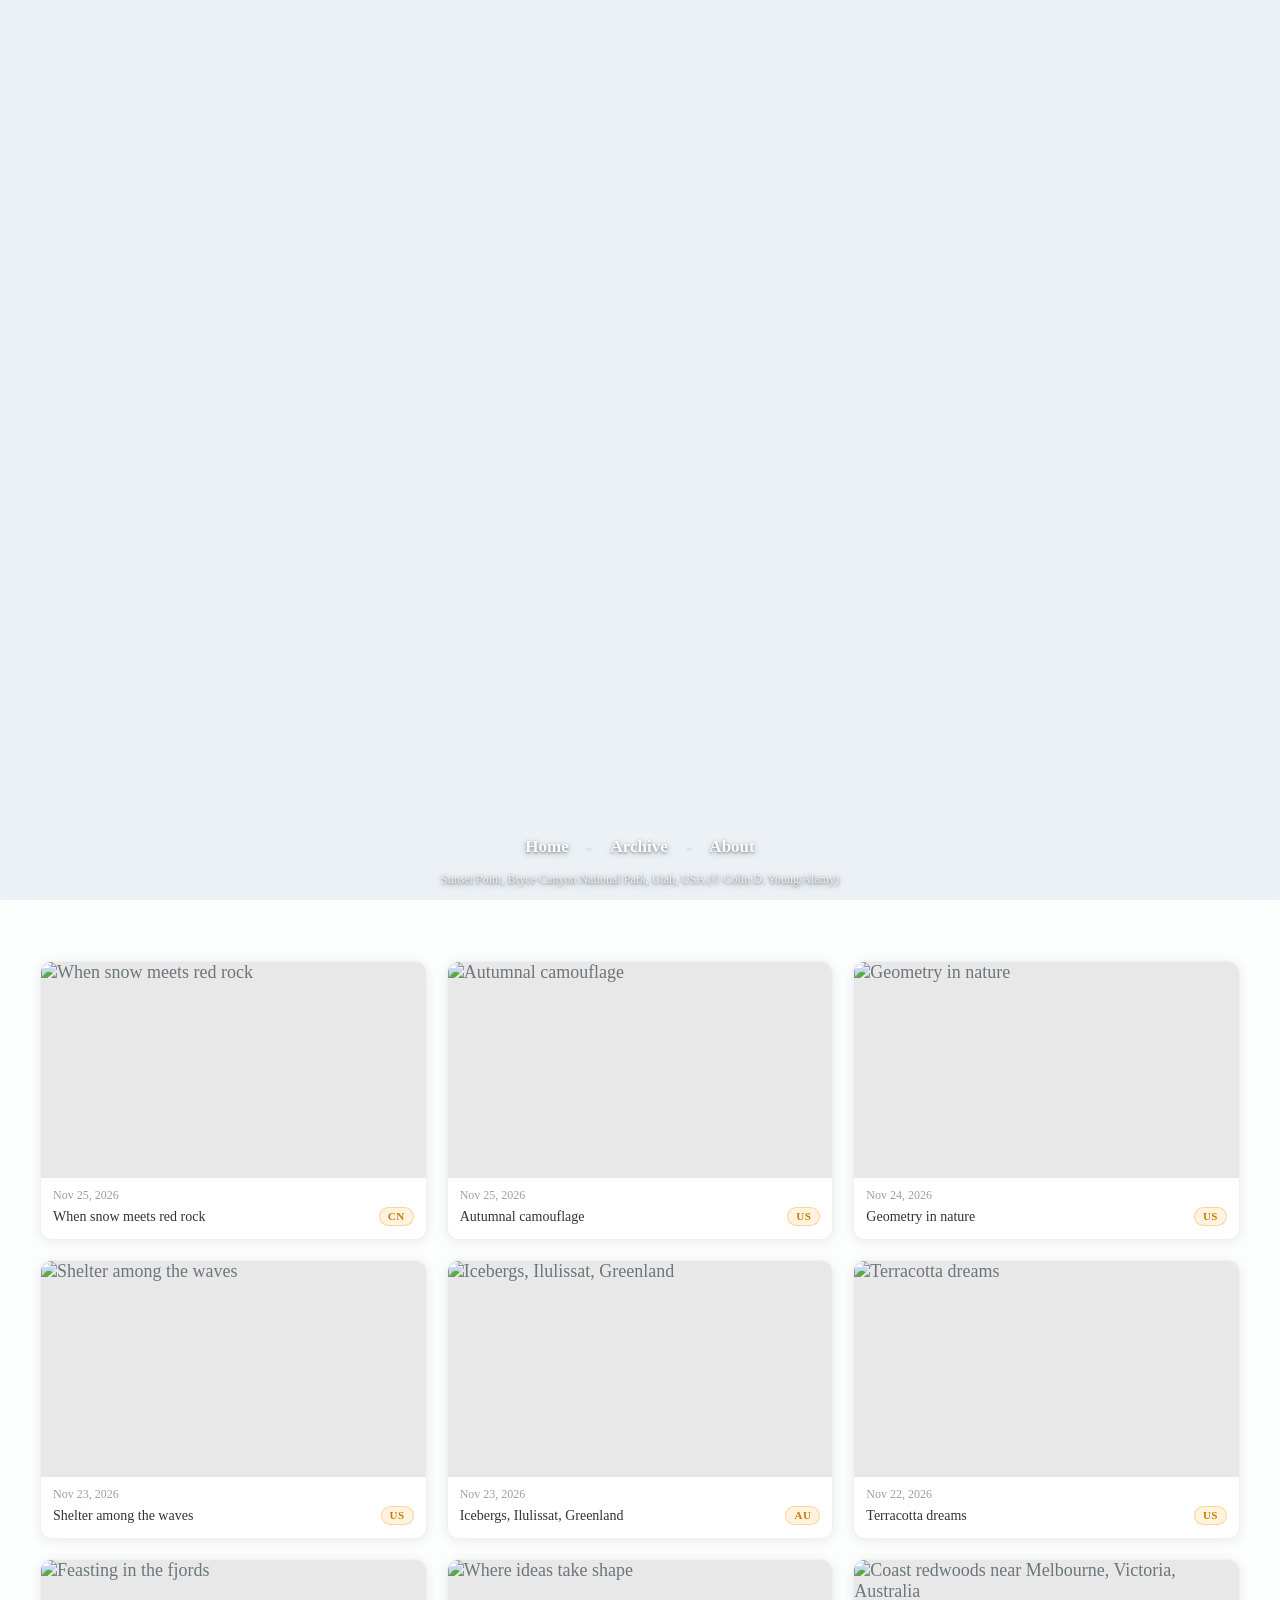
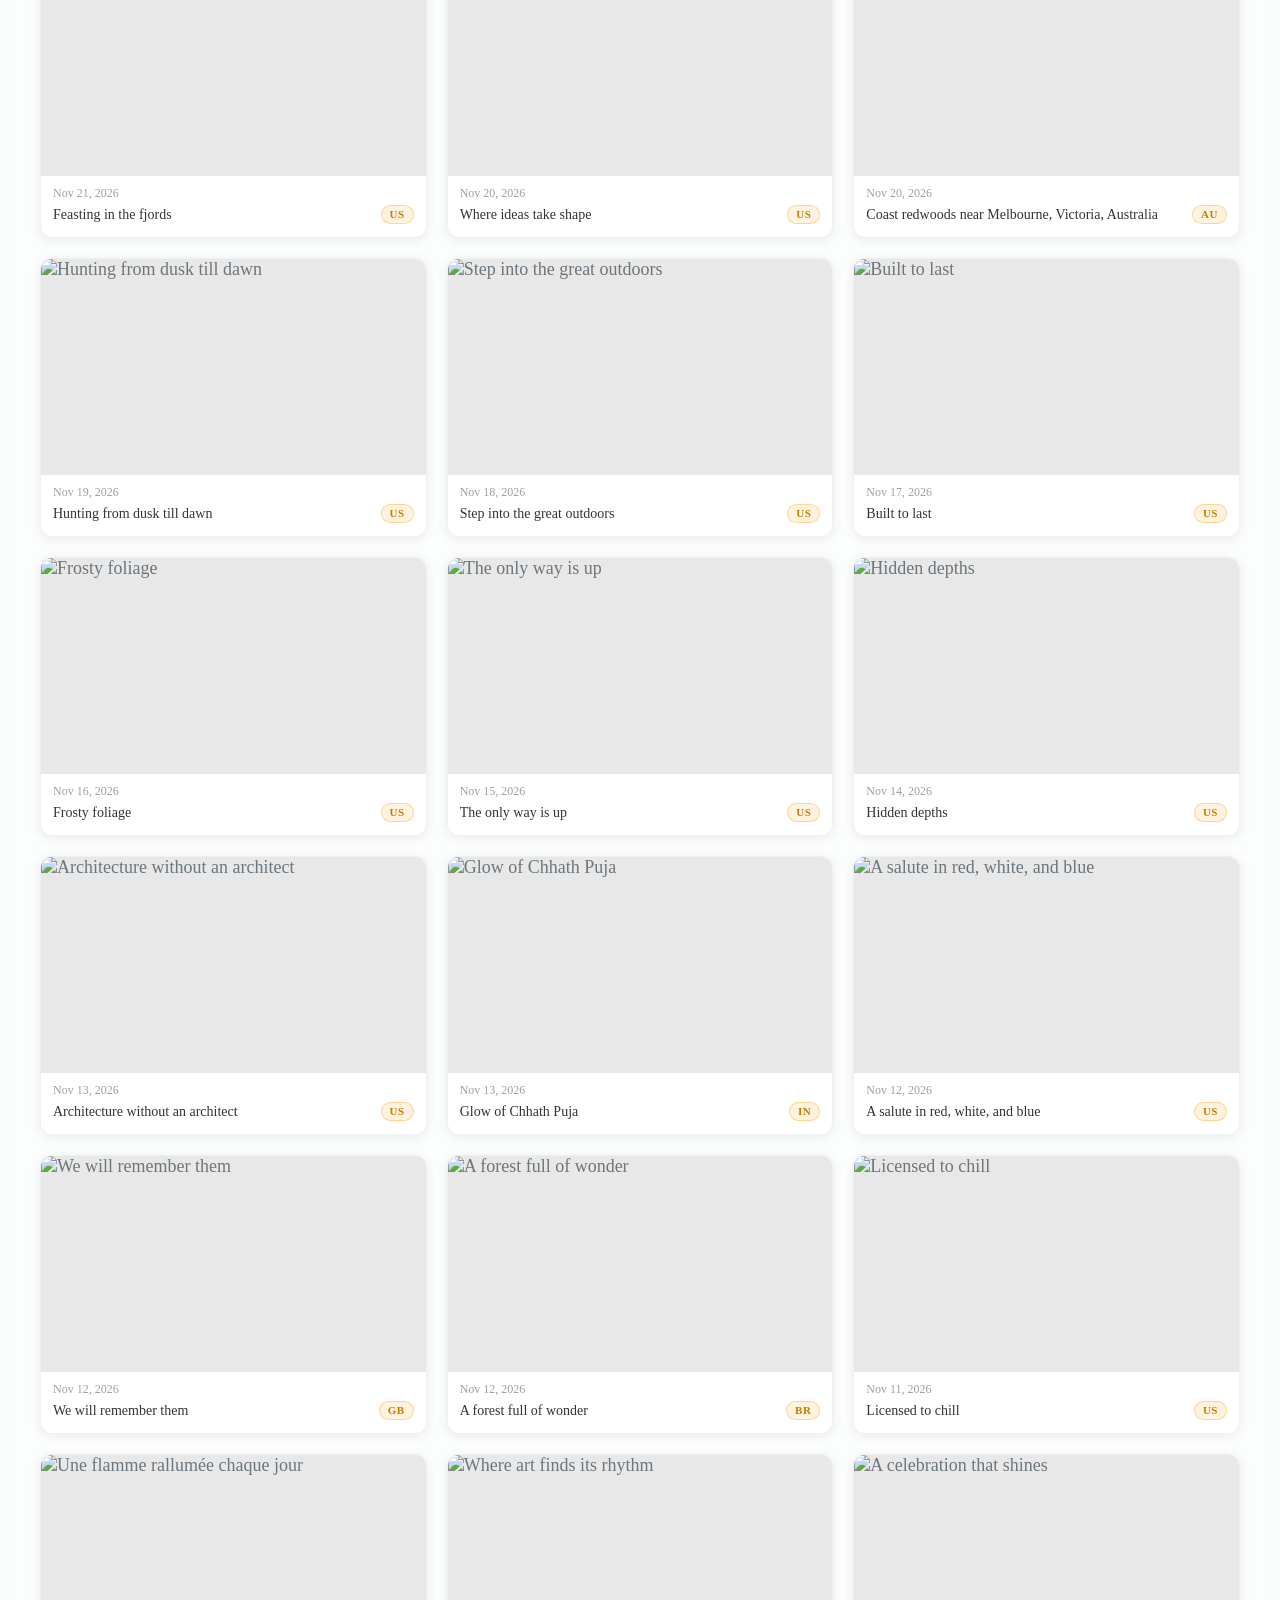
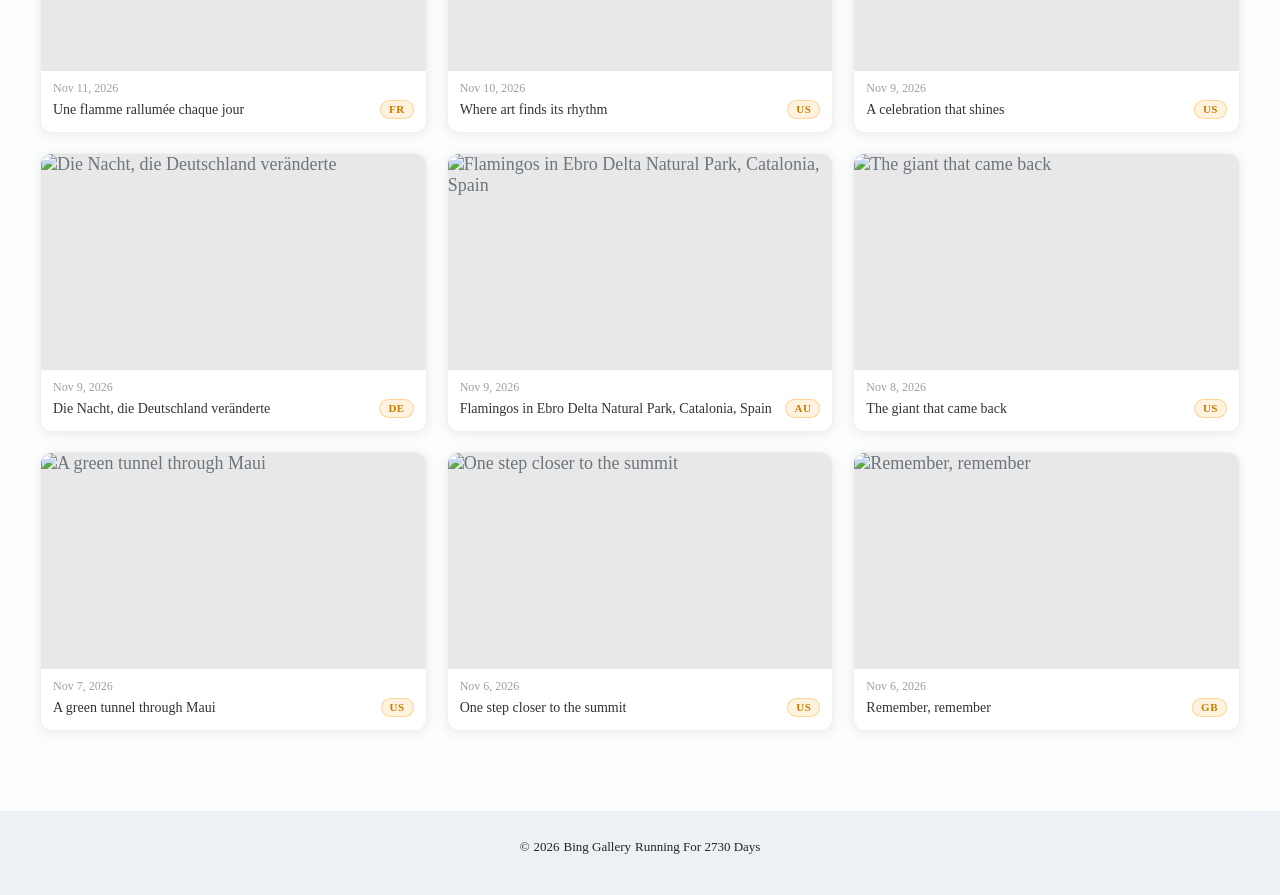
==== index.html @ a7914513 "data: bing wallpaper 2026-11-25 16:45" ====
<!DOCTYPE html>
<html lang="en">
<head>
  <meta charset="UTF-8">
  <meta name="viewport" content="width=device-width, initial-scale=1, shrink-to-fit=no, viewport-fit=cover">
  <title>Bing Gallery - 4K HD Wallpaper Gallery</title>
  <meta name="description" content="Bing Gallery 专注收录必应（Bing）官方每日高清美图，4K 超清无水印免费下载，历史壁纸按月归档，一键回看昨日、今日及过往全部必应美图壁纸画廊。">
  <meta name="keywords" content="Bing Gallery,Bing壁纸,Bing美图,必应壁纸,必应美图,必应每日壁纸,每日壁纸,高清壁纸,4K壁纸,4K高清壁纸,高清美图,壁纸画廊,壁纸下载,美图下载,无水印壁纸,壁纸归档,必应官方壁纸">
  <link rel="canonical" href="https://iguanren.eu.org/" />
  <meta property="og:type" content="website" />
  <meta property="og:site_name" content="Bing Gallery" />
  <meta property="og:title" content="Bing Gallery - 4K 高清美图壁纸画廊" />
  <meta property="og:description" content="Bing Gallery 每日收录必应官方高清美图，4K 超清无水印免费下载，历史壁纸按月归档一键回看。" />
  <meta property="og:url" content="https://iguanren.eu.org/" />
  <meta property="og:locale" content="zh_CN" />
  <meta name="author" content="Bing Gallery" />
  <meta property="og:image" content="https://cn.bing.com/th?id=OHR.SunsetPoint_ZH-CN5737034685_UHD.jpg" />
  <meta name="twitter:card" content="summary_large_image" />
  <meta name="twitter:title" content="Bing Gallery - 4K 高清美图壁纸画廊" />
  <meta name="twitter:description" content="Bing Gallery 每日收录必应官方高清美图，4K 超清无水印免费下载，历史壁纸按月归档一键回看。" />
  <meta name="twitter:image" content="https://cn.bing.com/th?id=OHR.SunsetPoint_ZH-CN5737034685_UHD.jpg" />
  <meta name="robots" content="index, follow" />
  <script type="application/ld+json">
  {
    "@context": "https://schema.org",
    "@type": "WebSite",
    "name": "Bing Gallery",
    "alternateName": "必应美图壁纸画廊",
    "url": "https://iguanren.eu.org/",
    "description": "Bing Gallery 每日收录必应官方高清美图，4K 超清无水印免费下载，支持历史壁纸按月归档浏览。",
    "inLanguage": "zh-CN"
  }
  </script>
  <link rel="shortcut icon" href="/favicon.svg?v=457ccddf2b" />
  <link rel="preconnect" href="https://cn.bing.com" />
  <link rel="dns-prefetch" href="https://cn.bing.com" />
  <link rel="stylesheet" href="style.css?v=457ccddf2b">
  <!-- 首屏大图预载 + 构建元信息：由 scripts/fetch_bing.py 每次抓取后自动注入。
       hero-preload 让首屏背景在 HTML 到达时就开始渲染，不必等 data.json 往返；
       bg-meta 携带当天首屏图元信息与数据内容哈希（同时用作资源版本号与缓存键）。 -->
  <style id="hero-preload">#main{background-image:url("https://cn.bing.com/th?id=OHR.SunsetPoint_ZH-CN5737034685_1920x1080.jpg");background-position:center center;background-size:cover;background-repeat:no-repeat;}</style>
  <script id="bg-meta" type="application/json">{"v":"457ccddf2b","today":"20261125","count":1451,"hero":{"date":"20261125","region":"CN","title":"美国西南部的一场雪","copyright":"日落观景点，布莱斯峡谷国家公园，犹他州 (© Colin D. Young/Alamy)","urlbase":"/th?id=OHR.SunsetPoint_ZH-CN5737034685","hero":"https://cn.bing.com/th?id=OHR.SunsetPoint_ZH-CN5737034685_1920x1080.jpg"}}</script>
  <script>
  /* 尽早应用语言偏好：默认英文，仅当用户选过中文时才切 html[lang]（配合 CSS 的 .i18n-zh/.i18n-en 显隐，零闪烁） */
  (function () {
    try {
      if (localStorage.getItem("iguanren_lang") === "zh") document.documentElement.lang = "zh-CN";
    } catch (e) {}
  })();
  </script>
  <script src="site.js?v=457ccddf2b"></script>
</head>

<body>

  <h1 class="sr-only"><span class="i18n-zh">Bing Gallery - 4K 高清美图壁纸画廊，必应官方每日壁纸免费下载与历史归档</span><span class="i18n-en">Bing Gallery - 4K HD wallpaper gallery, free daily Bing wallpapers with full archive</span></h1>

  <!-- 首屏 Hero：纯背景大图 + 图内底部悬浮信息（仅版权描述，沉浸模式无标题无日期） -->
  <div id="main" class="container">
    <div class="photo-bg-info">
      <nav class="pbi-nav">
        <a href="/" id="pbi-home" class="pbi-nav-link"><span class="i18n-zh">首页</span><span class="i18n-en">Home</span></a>
        <span class="pbi-nav-sep">-</span>
        <a href="#" id="pbi-archive" class="pbi-nav-link"><span class="i18n-zh">归档</span><span class="i18n-en">Archive</span></a>
        <span class="pbi-nav-sep">-</span>
        <a href="/about.html" class="pbi-nav-link"><span class="i18n-zh">关于</span><span class="i18n-en">About</span></a>
      </nav>
      <div class="pbi-copyright"></div>
    </div>
  </div>

  <!-- 卡片流 -->
  <section id="gallery" class="gallery-section">
    <div class="filter-bar" id="filter-bar">
      <span class="filter-text" id="filter-text"></span>
      <button type="button" class="filter-home" id="filter-home"><span class="i18n-zh">回到首页</span><span class="i18n-en">Back to home</span></button>
    </div>
    <div id="gallery-grid" class="gallery-grid"></div>
  </section>

  <!-- 历史壁纸归档弹窗 -->
  <div class="archive-mask" id="archive-mask">
    <div class="archive-box">
      <div class="archive-head">
        <span><span class="i18n-zh">归档</span><span class="i18n-en">Archive</span></span>
        <button type="button" class="modal-close" id="archive-close" data-i18n-aria="close" aria-label="关闭">✕</button>
      </div>
      <div class="archive-body" id="archive-months"></div>
    </div>
  </div>

  <footer class="site-footer">
    <p class="footer-copy">&copy; <span id="year">2026</span> <a href="/" title="回到首页">Bing Gallery</a> <span class="fc-keep" id="uptime"></span></p>
  </footer>

  <!-- 卡片流灯箱 -->
  <div class="lightbox" id="lightbox">
    <div class="lightbox-stage">
      <div class="lightbox-toolbar">
        <button id="lb-download" type="button" data-i18n="download">下载原图</button>
        <button id="lb-close" type="button" data-i18n-aria="close" aria-label="关闭">✕</button>
      </div>
      <div class="lightbox-img-wrap" id="lb-img-wrap">
        <div class="lightbox-loading" id="lb-loading">
          <div class="wp-spin"></div>
          <p><span class="i18n-zh">正在加载 4K 原图...</span><span class="i18n-en">Loading 4K original...</span></p>
        </div>
        <img id="lb-img" alt="Bing wallpaper" data-i18n-alt="fallbackTitle" />
      </div>
      <div class="lightbox-info">
        <p class="lb-line"><span id="lb-date"></span><span class="lb-sep">·</span><span id="lb-title"></span></p>
        <p class="lb-copyright" id="lb-copyright"></p>
      </div>
    </div>
  </div>

  <!-- 悬浮按钮：语言切换 / 夜间模式 / 回到顶部 -->
  <div class="float-actions" id="float-actions">
    <button id="lang-toggle" type="button" class="float-btn lang-toggle" aria-label="语言" title="语言">
      <span class="lang-alt-zh">中</span><span class="lang-alt-en">EN</span>
    </button>
    <button id="night-toggle" type="button" class="float-btn" data-i18n-aria="nightMode" data-i18n-title="nightMode" aria-label="夜间模式" title="夜间模式">
      <svg class="icon-moon" viewBox="0 0 24 24" width="20" height="20" fill="none" stroke="currentColor" stroke-width="2" stroke-linecap="round" stroke-linejoin="round" aria-hidden="true"><path d="M21 12.79A9 9 0 1 1 11.21 3 7 7 0 0 0 21 12.79z"/></svg>
      <svg class="icon-sun" viewBox="0 0 24 24" width="20" height="20" fill="none" stroke="currentColor" stroke-width="2" stroke-linecap="round" style="display:none" aria-hidden="true"><circle cx="12" cy="12" r="5"/><line x1="12" y1="1" x2="12" y2="3"/><line x1="12" y1="21" x2="12" y2="23"/><line x1="4.22" y1="4.22" x2="5.64" y2="5.64"/><line x1="18.36" y1="18.36" x2="19.78" y2="19.78"/><line x1="1" y1="12" x2="3" y2="12"/><line x1="21" y1="12" x2="23" y2="12"/><line x1="4.22" y1="19.78" x2="5.64" y2="18.36"/><line x1="18.36" y1="5.64" x2="19.78" y2="4.22"/></svg>
    </button>
    <button id="back-top" type="button" class="float-btn back-top" data-i18n-aria="backTop" data-i18n-title="backTop" aria-label="回到顶部" title="回到顶部">
      <svg class="progress-ring" width="46" height="46" viewBox="0 0 46 46" aria-hidden="true">
        <circle class="ring-bg" cx="23" cy="23" r="21.5"></circle>
        <circle class="ring-fg" cx="23" cy="23" r="21.5"></circle>
      </svg>
      <svg class="back-top-icon" viewBox="0 0 24 24" width="18" height="18" fill="none" stroke="currentColor" stroke-width="2.5" stroke-linecap="round" stroke-linejoin="round" aria-hidden="true"><polyline points="18 15 12 9 6 15"/></svg>
    </button>
  </div>

<script src="gallery.js?v=457ccddf2b"></script>
</body>
</html>
---- style.css ----
/* ============================================================
   Bing Gallery · iguanren.eu.org
   纯手写样式（已移除 Bootstrap 依赖）
   结构：Hero 第一屏 / 卡片流 / 通用弹窗 / 壁纸弹窗 / 灯箱
   ============================================================ */

* { box-sizing: border-box; margin: 0; padding: 0; }

/* 视觉隐藏但爬虫可读（SEO 用） */
.sr-only {
    position: absolute;
    width: 1px;
    height: 1px;
    padding: 0;
    margin: -1px;
    overflow: hidden;
    clip: rect(0, 0, 0, 0);
    white-space: nowrap;
    border: 0;
}

body {
    font-size: 18px;
    color: #6c767d;
    background-color: #ebf1f5;   /* 兜底背景色 */
    min-height: 100vh;
    transition: background-color 0.3s ease, color 0.3s ease;
}

/* 全站平滑滚动（滚回顶部、锚点切换更顺滑） */
html {
    scroll-behavior: smooth;
}

/* 首屏 Hero：背景图随内容一起滚动（对标 wdbyte，非 fixed 视差） */
#main {
    background-color: #ebf1f5;
    background-position: center;
    background-repeat: no-repeat;
    background-size: cover;
}

/* ---------- 滚动条 ---------- */
::-webkit-scrollbar { width: 5px; background-color: #f5f5f5; }
::-webkit-scrollbar-track {
    box-shadow: inset 0 0 6px rgba(0, 0, 0, 0.3);
    border-radius: 10px;
    background-color: #f5f5f5;
}
::-webkit-scrollbar-thumb {
    border-radius: 10px;
    box-shadow: inset 0 0 6px rgba(0, 0, 0, 0.3);
    background-color: #555;
}

/* ============================================================
   第一屏 Hero（容器垂直居中，背景为今日壁纸）
   ============================================================ */
.container {
    position: relative;
    min-height: 100vh;    /* 兜底：旧浏览器按布局视口高度 */
    min-height: 100svh;   /* 小视口静态高度：滚动全程不随地址栏动态重排，首屏大图零缩放丝滑；地址栏收起后与下方内容区自然衔接 */
    padding: 0;
}

/* 背景大图信息层：底部渐变遮罩 + 标题/版权（不显示日期） */
.photo-bg-info {
    position: absolute;
    left: 0;
    right: 0;
    bottom: 0;
    padding: 30px 18px 12px;
    padding-bottom: calc(12px + env(safe-area-inset-bottom));   /* iPhone 底部横条安全区适配 */
    color: #fff;
    text-align: center;
    pointer-events: none;
    -webkit-user-select: none;
    -moz-user-select: none;
    -ms-user-select: none;
    user-select: none;
}
.pbi-copyright {
    font-size: 12px;
    color: rgba(255, 255, 255, 0.72);
    margin-top: 5px;
    line-height: 1.4;
    text-shadow: 0 1px 3px rgba(0, 0, 0, 0.5), 0 2px 8px rgba(0, 0, 0, 0.3);
}
/* 首屏导航行：Home - Archive - About（字号略大于卡片标题，压在整屏大图上要够醒目）
   链接带 padding 撑大点击热区，手机上更好点 */
.pbi-nav {
    display: flex;
    justify-content: center;
    align-items: center;
    gap: 0;
    font-size: 17px;
    margin-bottom: 0;
}
.pbi-nav-link {
    display: inline-block;
    padding: 9px 18px;
    color: inherit;
    text-decoration: none;
    font-weight: 600;
    opacity: 0.85;
    pointer-events: auto;   /* 父层 .photo-bg-info 是 none，链接需单独放开 */
    text-shadow: 0 1px 3px rgba(0, 0, 0, 0.5), 0 2px 8px rgba(0, 0, 0, 0.3);
    transition: opacity 0.2s ease;
}
.pbi-nav-link:hover { opacity: 1; }
.pbi-nav-sep { opacity: 0.5; text-shadow: 0 1px 3px rgba(0, 0, 0, 0.5); }

/* 中文标签笔画密、字形方正，同字号下比英文读起来挤，单独放开一点字距 */
html[lang^="zh"] .pbi-nav { letter-spacing: 0.09em; }

footer p {
    font-size: 12px;
    display: flex;
    align-items: center;
    justify-content: center;
    gap: 4px;   /* 天数数字前后留出一个空格的间距 */
    color: rgba(0, 0, 0, 0.85);
    transition: color 0.3s ease;
}

/* 网站底部版权区：版权+运行天数 */
.site-footer {
    padding: 28px 16px 40px;
    text-align: center;
}
.site-footer p {
    padding: 0;
    margin: 0 0 7px;
}
.site-footer .footer-copy {
    font-size: 13px;
}
/* 页脚里的站点名链接：颜色随页脚走，悬停轻提示 */
.site-footer .footer-copy a {
    color: inherit;
    text-decoration: none;
}
.site-footer .footer-copy a:hover { text-decoration: underline; opacity: 0.75; }
.site-footer p:last-child {
    margin-bottom: 0;
}
/* 小屏防丑断行：运行天数短语整体换行，绝不在单词/数字中间拆断 */
.site-footer .fc-keep {
    white-space: nowrap;
}
@media (max-width: 480px) {
    .site-footer .footer-copy { font-size: 12px; }
}


/* ============================================================
   卡片流（近 30 天壁纸，参照 wdbyte 风格）
   ============================================================ */
.gallery-section {
    padding: 60px 24px 80px;
    background: rgba(255, 255, 255, 0.82);
    backdrop-filter: blur(10px);
    -webkit-backdrop-filter: blur(10px);
    border-top: 1px solid rgba(255, 255, 255, 0.5);
    transition: background-color 0.3s ease, border-color 0.3s ease;
}

.gallery-grid {
    display: grid;
    grid-template-columns: repeat(3, 1fr);   /* 大屏 3 列，单卡更大 */
    gap: 20px;
    max-width: 1200px;
    margin: 0 auto;
}

.wp-card {
    display: block;
    cursor: pointer;   /* div 化后无 a 默认手型，补回 */
    border-radius: 12px;
    overflow: hidden;
    background: #fff;
    border: 1px solid rgba(0, 0, 0, 0.06);
    box-shadow: 0 2px 12px rgba(0, 0, 0, 0.08);
    text-decoration: none;
    transition: transform 0.3s cubic-bezier(0.22, 0.8, 0.3, 1), box-shadow 0.3s cubic-bezier(0.22, 0.8, 0.3, 1), background-color 0.3s ease, border-color 0.3s ease;
    animation: card-in 0.55s cubic-bezier(0.22, 0.8, 0.3, 1) backwards;   /* 入场：上浮淡入（播完释放，hover 正常） */
}
/* 前 6 张阶梯延迟，视觉更灵动 */
.wp-card:nth-child(1) { animation-delay: 0.05s; }
.wp-card:nth-child(2) { animation-delay: 0.10s; }
.wp-card:nth-child(3) { animation-delay: 0.15s; }
.wp-card:nth-child(4) { animation-delay: 0.20s; }
.wp-card:nth-child(5) { animation-delay: 0.25s; }
.wp-card:nth-child(6) { animation-delay: 0.30s; }
@keyframes card-in {
    from { opacity: 0; transform: translateY(16px); }
    to   { opacity: 1; transform: translateY(0); }
}
.wp-card:hover {
    transform: translateY(-4px);
    box-shadow: 0 10px 28px rgba(0, 0, 0, 0.16);
}
.wp-card img {
    display: block;
    width: 100%;
    aspect-ratio: 16 / 9;
    object-fit: cover;
    background: #e8e8e8;
    opacity: 0;                                   /* 加载前透明（灰块占位） */
    transition: opacity 0.45s ease, background-color 0.3s ease;
}
.wp-card img.loaded { opacity: 1; }               /* 加载完成淡入 */
.wp-card img[src=""] { opacity: 1; }              /* 兜底：无图不闪 */
.wp-card-meta { padding: 10px 12px 12px; }
.wp-card-date {
    display: block;
    font-size: 12px;
    color: #9aa0a6;
    margin-bottom: 4px;
    transition: color 0.3s ease, background-color 0.3s ease, border-color 0.3s ease;
}
/* 非中区市场标签（US/JP/DE...），挂在日期行右侧的小徽章 */
.wp-card-region {
    float: right;
    font-size: 11px;
    line-height: 1;
    padding: 3px 8px;
    border-radius: 999px;
    background: rgba(255, 153, 0, 0.12);
    color: #c77c00;
    border: 1px solid rgba(255, 153, 0, 0.35);
    font-weight: 600;
    letter-spacing: 0.5px;
    transition: color 0.3s ease, background-color 0.3s ease, border-color 0.3s ease;
}
.wp-card-title {
    display: block;
    font-size: 14px;
    color: #333;
    line-height: 1.4;
    white-space: nowrap;
    overflow: hidden;
    text-overflow: ellipsis;
    transition: color 0.3s ease, background-color 0.3s ease, border-color 0.3s ease;
}
.gallery-empty { text-align: center; color: #999; font-size: 15px; padding: 40px 0;     transition: color 0.3s ease, background-color 0.3s ease, border-color 0.3s ease;
}

/* 筛选状态条（选月份后显示） */
.filter-bar {
    display: none;
    align-items: center;
    justify-content: center;
    gap: 14px;
    max-width: 1200px;
    margin: 0 auto 24px;
    padding: 12px 20px;
    background: rgba(91, 127, 255, 0.1);
    border: 1px solid rgba(91, 127, 255, 0.3);
    border-radius: 12px;
    font-size: 14px;
    color: #2563eb;
}
.filter-bar.show { display: flex; }
.filter-home {
    border: none;
    background: rgba(91, 127, 255, 0.18);
    color: #2563eb;
    font-size: 13px;
    font-weight: 600;
    padding: 6px 16px;
    border-radius: 999px;
    cursor: pointer;
    transition: background 0.2s;
}
.filter-home:hover { background: rgba(91, 127, 255, 0.32); }
:root.night .filter-bar {
    background: rgba(91, 127, 255, 0.14);
    border-color: rgba(91, 127, 255, 0.35);
    color: #8aa8ff;
}
:root.night .filter-home { background: rgba(91, 127, 255, 0.22); color: #8aa8ff; }

/* 归档弹窗（历史壁纸 → 月份选择）：半透明毛玻璃 */
.archive-mask {
    position: fixed;
    inset: 0;
    background: rgba(0, 0, 0, 0.45);
    z-index: 9998;
    display: none;
    align-items: center;
    justify-content: center;
    backdrop-filter: blur(6px);
    -webkit-backdrop-filter: blur(6px);
}
.archive-mask.show { display: flex; }
.archive-mask.show .archive-box {
    animation: pop-in 0.28s cubic-bezier(0.22, 0.8, 0.3, 1) both;
    transition: background-color 0.3s ease;
}
@keyframes pop-in {
    from { opacity: 0; transform: scale(0.94) translateY(8px); }
    to   { opacity: 1; transform: scale(1) translateY(0); }
}

.archive-box {
    width: min(92vw, 560px);
    max-height: 80vh;
    background: rgba(255, 255, 255, 0.5);
    backdrop-filter: blur(22px) saturate(1.8);
    -webkit-backdrop-filter: blur(22px) saturate(1.8);
    border: 1px solid rgba(255, 255, 255, 0.45);
    border-radius: 16px;
    overflow: hidden;
    display: flex;
    flex-direction: column;
    box-shadow: 0 16px 48px rgba(0, 0, 0, 0.3);
}
:root.night .archive-box {
    background: rgba(30, 30, 36, 0.55);
    border-color: rgba(255, 255, 255, 0.1);
}

.archive-head {
    display: flex;
    justify-content: center;   /* 标题居中 */
    align-items: center;
    position: relative;        /* 关闭按钮改绝对定位，不占位 */
    padding: 14px 20px;
    font-size: 16px;
    font-weight: 600;
    color: #333;
    border-bottom: 1px solid rgba(0, 0, 0, 0.08);
}
:root.night .archive-head { color: #eee; border-bottom-color: rgba(255, 255, 255, 0.1); }

/* 归档弹窗关闭按钮 */
.archive-head .modal-close {
    position: absolute;
    right: 12px;
    top: 50%;
    transform: translateY(-50%);
    border: none;
    background: none;
    font-size: 22px;
    line-height: 1;
    cursor: pointer;
    color: #666;
    padding: 0 8px;
    opacity: 0.7;
    transition: opacity 0.2s, color 0.2s;
}
.archive-head .modal-close:hover { opacity: 1; color: #000; }
:root.night .archive-head .modal-close { color: #aaa; }
:root.night .archive-head .modal-close:hover { color: #fff; }

.archive-body {
    padding: 16px;
    display: flex;
    flex-wrap: wrap;
    gap: 10px;
    overflow-y: auto;
}
.archive-month {
    border: 1px solid rgba(91, 127, 255, 0.35);
    background: rgba(91, 127, 255, 0.08);
    color: #2563eb;
    font-size: 14px;
    font-weight: 600;
    padding: 10px 18px;
    border-radius: 10px;
    cursor: pointer;
    transition: background 0.2s, transform 0.2s, color 0.3s ease;
}
.archive-month:hover { background: rgba(91, 127, 255, 0.2); transform: translateY(-1px); }
:root.night .archive-month {
    border-color: rgba(91, 127, 255, 0.4);
    background: rgba(91, 127, 255, 0.14);
    color: #8aa8ff;
}
.archive-empty { width: 100%; text-align: center; color: #999; padding: 24px 0; font-size: 14px; }

/* ============================================================
   右下角悬浮按钮：夜间模式 + 回到顶部（环形进度条）
   ============================================================ */
.float-actions {
    position: fixed;
    right: 20px;
    bottom: 20px;
    z-index: 9990;
    display: flex;
    flex-direction: column;
    gap: 12px;
    align-items: center;
    opacity: 0;
    transform: translateY(10px);
    pointer-events: none;
    transition: opacity 0.3s ease, transform 0.3s ease;
}
.float-actions.show {
    opacity: 1;
    transform: translateY(0);
    pointer-events: auto;
}

.float-btn {
    width: 46px;
    height: 46px;
    border-radius: 50%;
    border: 1px solid rgba(255, 255, 255, 0.35);
    background: rgba(30, 30, 36, 0.55);
    backdrop-filter: blur(10px);
    -webkit-backdrop-filter: blur(10px);
    color: #fff;
    cursor: pointer;
    display: flex;
    align-items: center;
    justify-content: center;
    box-shadow: 0 4px 16px rgba(0, 0, 0, 0.25);
    transition: background 0.2s, transform 0.2s, color 0.3s ease;
    line-height: 1;
    padding: 0;
}
.float-btn:hover {
    background: rgba(60, 60, 70, 0.7);
    transform: translateY(-2px) scale(1.06);
}

/* 回到顶部：环形进度 + 箭头图标 */
.back-top { position: relative; }
.progress-ring {
    position: absolute;
    top: -1px;
    left: -1px;
    width: calc(100% + 2px);   /* 外扩 1px 盖住按钮边框，环外缘=按钮外缘，零缝隙 */
    height: calc(100% + 2px);
    transform: rotate(-90deg);
}
.progress-ring circle { fill: none; stroke-width: 3; }
.ring-bg { stroke: rgba(255, 255, 255, 0.2); }
.ring-fg { stroke: #5b7fff; stroke-linecap: round; transition: stroke 0.3s ease; }
.back-top:hover .ring-fg { stroke: #7c9bff; }
.back-top-icon {
    display: block;
    color: #fff;
    animation: float-up 2s ease-in-out infinite;   /* 箭头常驻上下漂浮 */
}
@keyframes float-up {
    0%, 100% { transform: translateY(0); }
    50% { transform: translateY(-4px); }
}

/* 夜间模式：图标悬停旋转 */
#night-toggle svg {
    transition: transform 0.45s cubic-bezier(0.34, 1.56, 0.64, 1);
}
#night-toggle:hover svg {
    transform: rotate(120deg) scale(1.1);
}

/* 移动端悬浮按钮小一点 */
@media (max-width: 767px) {
    .float-actions { right: 14px; bottom: 14px; gap: 10px; }
    .float-btn { width: 42px; height: 42px; }
}


/* ============================================================
   夜间模式（html.night 覆盖规则）
   ============================================================ */
:root.night body {
    background-color: #141418;
    color: #aeb4bb;
}
:root.night #main { background-color: #141418; }

:root.night footer p { color: rgba(255, 255, 255, 0.6); }
:root.night .gallery-section {
    background: rgba(20, 20, 26, 0.88);
    border-top-color: rgba(255, 255, 255, 0.08);
}
:root.night .wp-card {
    background: #232329;
    border-color: transparent;                    /* 去白色描边，消除夜间白线 */
    box-shadow: 0 2px 12px rgba(0, 0, 0, 0.4);
}
:root.night .wp-card img { background: #2a2a30; }  /* 图片加载前占位改深色，不再显浅灰块 */
:root.night .wp-card-title { color: #ddd; }
:root.night .wp-card-date { color: #888; }
:root.night .wp-card-region { background: rgba(255, 179, 71, 0.12); color: #ffb347; border-color: rgba(255, 179, 71, 0.4); }
:root.night .gallery-empty { color: #777; }

:root.night .float-btn {
    background: rgba(20, 20, 26, 0.7);
    border-color: rgba(255, 255, 255, 0.2);
}

@keyframes rot { to { transform: rotate(360deg); } }

/* ============================================================
   灯箱（卡片点击放大：4K 大图 + 右上下载/关闭 + 图下信息居中）
   ============================================================ */
.lightbox {
    position: fixed;
    inset: 0;
    height: 100vh;    /* 兜底：旧浏览器按布局视口高度 */
    height: 100dvh;   /* iOS 16.4+：动态视口，地址栏收起/展开自动适配，杜绝上下黑边 */
    background: #000;
    z-index: 10002;
    display: none;
}
.lightbox.show {
    display: block;
    animation: lightbox-in 0.25s ease both;
}
@keyframes lightbox-in {
    from { opacity: 0; }
    to   { opacity: 1; }
}
.lightbox.show .lightbox-stage {
    animation: zoom-in 0.3s cubic-bezier(0.22, 0.8, 0.3, 1) both;
}
@keyframes zoom-in {
    from { opacity: 0.4; transform: scale(0.97); }
    to   { opacity: 1; transform: scale(1); }
}

.lightbox-stage {
    position: relative;
    width: 100%;
    height: 100%;
}

.lightbox-toolbar {
    position: fixed;
    top: 16px;
    right: 16px;
    z-index: 10003;
    display: flex;
    gap: 10px;
    align-items: center;
}
.lightbox-toolbar a,
.lightbox-toolbar button {
    padding: 8px 20px;
    background: rgba(255, 255, 255, 0.16);
    backdrop-filter: blur(10px);
    -webkit-backdrop-filter: blur(10px);
    border: 1px solid rgba(255, 255, 255, 0.28);
    color: #fff;
    text-decoration: none;
    border-radius: 999px;
    font-size: 14px;
    font-weight: 600;
    box-shadow: 0 4px 16px rgba(0, 0, 0, 0.4);
    cursor: pointer;
    transition: background 0.2s, transform 0.2s;
    line-height: 1.4;
}
.lightbox-toolbar a:hover,
.lightbox-toolbar button:hover { background: rgba(255, 255, 255, 0.35); transform: translateY(-1px); }
.lightbox-toolbar button { font-size: 16px; padding: 8px 14px; }

.lightbox-img-wrap {
    position: absolute;
    inset: 0;
    overflow: hidden;
}
.lightbox-loading {
    position: absolute;
    inset: 0;
    display: none;
    flex-direction: column;
    align-items: center;
    justify-content: center;
    color: #fff;
    background: rgba(0, 0, 0, 0.35);
    z-index: 2;
}
.lightbox-loading .wp-spin {
    width: 36px;
    height: 36px;
    border: 3px solid rgba(255, 255, 255, 0.25);
    border-top-color: #fff;
    border-radius: 50%;
    animation: rot 0.8s linear infinite;
    margin-bottom: 10px;
}
.lightbox-loading p { font-size: 13px; color: rgba(255, 255, 255, 0.8); }
.lightbox-img-wrap img {
    position: absolute;   /* 钉死四边：与弹窗 img 同策略，绕开 iOS 高度链差异 */
    inset: 0;
    display: block;
    width: 100%;
    height: 100%;
    object-fit: cover;   /* 铺满整个屏幕（对标 wdbyte） */
    cursor: pointer;
    transition: opacity 0.3s ease;
}

/* 图下信息区：固定底部居中，日期·标题同一行 */
.lightbox-info {
    position: fixed;
    bottom: 24px;
    left: 50%;
    transform: translateX(-50%);
    text-align: center;
    color: #fff;
    width: min(92vw, 960px);
    pointer-events: none;   /* 不挡图片点击翻页 */
}
.lb-line {
    display: flex;
    align-items: baseline;
    justify-content: center;
    gap: 8px;
}
/* 选择器用 # ：HTML 里 lb-date/lb-title 是 id（lb-line/lb-sep 才是 class），
   原写 .lb-date 匹配不到任何元素，样式整段失效（长标题会把信息行撑爆） */
#lb-date {
    font-size: 14px;
    color: rgba(255, 255, 255, 0.75);
    white-space: nowrap;
    letter-spacing: 1px;
}
.lb-sep { color: rgba(255, 255, 255, 0.45); }
#lb-title {
    font-size: 14px;
    color: rgba(255, 255, 255, 0.75);
    letter-spacing: 1px;
    white-space: nowrap;
    overflow: hidden;
    text-overflow: ellipsis;
    max-width: 70vw;
}
.lb-copyright {
    font-size: 12px;
    color: rgba(255, 255, 255, 0.5);
    margin-top: 6px;
}

/* ============================================================
   响应式：平板 / 手机
   ============================================================ */
@media (max-width: 1199px) {
    body { min-height: 600px; }
    h1 { font-size: 24px; }
    p { font-size: 14px; }
    .pbi-copyright { font-size: 11px; }
}

@media (max-width: 991px) {
    .gallery-grid { grid-template-columns: repeat(2, 1fr); gap: 14px; }
}

@media (max-width: 767px) {
    .gallery-section { padding: 40px 12px 60px; }
    .gallery-grid { grid-template-columns: repeat(2, 1fr); gap: 10px; }
    .wp-card-title { font-size: 13px; }
    .photo-bg-info { padding: 20px 12px 10px; }
    .pbi-copyright { font-size: 11px; margin-top: 3px; }
    .pbi-nav { font-size: 16px; }
    .pbi-nav-link { padding: 11px 16px; }
    .lightbox-toolbar { top: 12px; right: 12px; gap: 8px; }
    .lightbox-toolbar a { padding: 6px 14px; font-size: 12px; }
    .lightbox-toolbar button { font-size: 14px; padding: 6px 12px; }
    .lightbox-info { bottom: 16px; }
}

/* ============================================================
   站点双语（中 / EN）
   静态文案双份 + 按 html[lang] 显隐，切换零闪烁；
   语言偏好存 localStorage:iguanren_lang，与 About 页互通
   ============================================================ */
html[lang^="zh"] .i18n-en { display: none !important; }
html:not([lang^="zh"]) .i18n-zh { display: none !important; }

/* 语言切换按钮：图标显示"点击后将切换到的语言"（英文态显示「中」，中文态显示「EN」） */
.lang-toggle { font-weight: 600; line-height: 1; }
.lang-toggle .lang-alt-zh { display: inline; font-size: 16px; }
.lang-toggle .lang-alt-en { display: none; font-size: 13.5px; letter-spacing: 0.03em; }
html[lang^="zh"] .lang-toggle .lang-alt-zh { display: none; }
html[lang^="zh"] .lang-toggle .lang-alt-en { display: inline; }

/* ============================================================
   尊重系统"减弱动态效果"设置：动画/过渡几乎立即完成
   ============================================================ */
@media (prefers-reduced-motion: reduce) {
    *, *::before, *::after {
        animation-duration: 0.01ms !important;
        animation-iteration-count: 1 !important;
        transition-duration: 0.01ms !important;
    }
    /* 按钮入场 + hover 全部禁用 */
    .wp-card, .lightbox-stage, .archive-box {
        animation: none !important;
        transition: none !important;
    }
}


/* ============ About 页专属样式（复用主站 style.css 的基础配色与夜间模式） ============ */
/* 全宽白色内容带：与主页卡片流区（.gallery-section）同款，
   让 footer 落在灰色 body 底上，形成「白色内容 + 灰色页脚」的层次区分 */
.about-band {
    background: rgba(255, 255, 255, 0.82);
    backdrop-filter: blur(10px);
    -webkit-backdrop-filter: blur(10px);
    border-top: 1px solid rgba(255, 255, 255, 0.5);
}
.about-wrap {
    max-width: 960px;
    margin: 0 auto;
    padding: 44px 24px 28px;
}

/* —— 标题区（顶部语言切换器已移除，主副标题整体居中） —— */
.about-head {
    margin-bottom: 28px;
    text-align: center;
}
/* —— 返回首页（页面底部文字链接） —— */
.about-back {
    display: inline-block;
    color: rgba(91, 127, 255, 0.9);
    font-size: 14px;
    text-decoration: none;
    transition: opacity 0.2s ease;
}
.about-back:hover { opacity: 0.65; }
:root.night .about-back { color: #8aa8ff; }
.about-head h1 {
    font-size: 34px;
    color: #333;
    margin: 0 0 16px;
    letter-spacing: 0.5px;
    line-height: 1.15;
}
.about-head .about-sub {
    font-size: 15px;
    color: #8a949b;
    margin: 0;
    letter-spacing: 0.3px;
}

/* —— 语言切换已统一到右下角悬浮按钮（与主站一致），此处不再需要胶囊样式 —— */

/* —— 今日壁纸展示：宽度与正文对齐，图上叠图标 + 版权描述 —— */
.about-hero {
    position: relative;
    margin: 0 0 34px;
    border-radius: 16px;
    overflow: hidden;
    aspect-ratio: 16 / 9;
    background: rgba(0, 0, 0, 0.05);   /* 图片加载前占位，避免跳动 */
}
.about-hero img {
    display: block;
    width: 100%;
    height: 100%;
    object-fit: cover;
    opacity: 0;
    transition: opacity 0.5s ease;   /* 加载完成淡入，不突兀弹出 */
}
.about-hero img.is-loaded { opacity: 1; }
.about-hero-cap {
    position: absolute;
    left: 0;
    right: 0;
    bottom: 0;
    padding: 24px 16px 12px;
    display: flex;
    align-items: center;
    justify-content: center;
    color: #fff;
    font-size: 12.5px;
    text-align: center;
    pointer-events: none;
    text-shadow: 0 1px 3px rgba(0, 0, 0, 0.5), 0 2px 8px rgba(0, 0, 0, 0.3);
}

/* —— 内容区块：无卡片、无分隔线，纯留白区隔 —— */
.about-section {
    margin-bottom: 34px;
}
.about-section:last-of-type {
    margin-bottom: 8px;
}
.about-section h2 {
    position: relative;
    font-size: 17px;
    color: #333;
    margin: 0 0 15px;
    font-weight: 600;
    letter-spacing: 0.3px;
    line-height: 1.5;
    padding-left: 13px;
}
.about-section h2::before {
    content: "";
    position: absolute;
    left: 0;
    top: 50%;
    transform: translateY(-50%);
    width: 4px;
    height: 16px;
    border-radius: 2px;
    background: rgba(91, 127, 255, 0.85);
}
.about-section p {
    font-size: 15px;
    line-height: 1.8;
    color: #6c767d;
    margin: 0 0 10px;
}
/* 正文首行缩进两字符（中文排版习惯）；提示行独立成行，不缩进 */
.about-section p:not(.about-note) {
    text-indent: 2em;
}
.about-section p:last-child { margin-bottom: 0; }
/* 提示行：三角形警示图标 + 小字 */
.about-section .about-note {
    display: flex;
    align-items: flex-start;
    gap: 8px;
    font-size: 13.5px;
    color: #949ea5;
    line-height: 1.7;
    margin: 14px 0 0;
}
.about-note svg {
    flex: none;
    width: 15px;
    height: 15px;
    margin-top: 3px;
    color: #dfa14a;   /* 琥珀色：警示语义 */
}
:root.night .about-section .about-note {
    color: #838b92;
}
:root.night .about-note svg { color: #c99a55; }
.about-section ul {
    margin: 0;
    padding: 0;
    list-style: none;
}
.about-section li {
    position: relative;
    font-size: 15px;
    line-height: 1.75;
    color: #6c767d;
    padding-left: 16px;
    margin-bottom: 9px;
}
.about-section li:last-child { margin-bottom: 0; }
.about-section li::before {
    content: "";
    position: absolute;
    left: 2px;
    top: 0.72em;
    width: 5px;
    height: 5px;
    border-radius: 50%;
    background: rgba(91, 127, 255, 0.6);
}
.about-section li strong { color: #4a5459; font-weight: 600; }
.about-section a {
    color: rgba(91, 127, 255, 0.95);
    text-decoration: none;
}
.about-section a:hover { text-decoration: underline; }
.about-foot {
    text-align: center;
    padding: 12px 0 6px;
}

/* —— 夜间模式 —— */
:root.night .about-band {
    background: rgba(20, 20, 26, 0.88);
    border-top-color: rgba(255, 255, 255, 0.08);
}
:root.night .about-head h1 { color: #e8ebee; }
:root.night .about-head .about-sub { color: #7d868d; }
:root.night .about-section h2 { color: #e8ebee; }
:root.night .about-section p,
:root.night .about-section li { color: #aeb4bb; }
:root.night .about-section li strong { color: #d5dade; }

@media (max-width: 900px) {
    .about-section { margin-bottom: 26px; }
}
/* 手机端：标题区已全局居中，此处无需重复设置 */
@media (max-width: 480px) {
    .about-wrap { padding: 30px 14px 20px; }
    .about-head h1 { font-size: 26px; }
    .about-section p, .about-section li { font-size: 14px; }
    .about-hero { border-radius: 12px; margin-bottom: 26px; }
    .about-hero-cap { font-size: 11.5px; padding: 18px 12px 10px; }
}
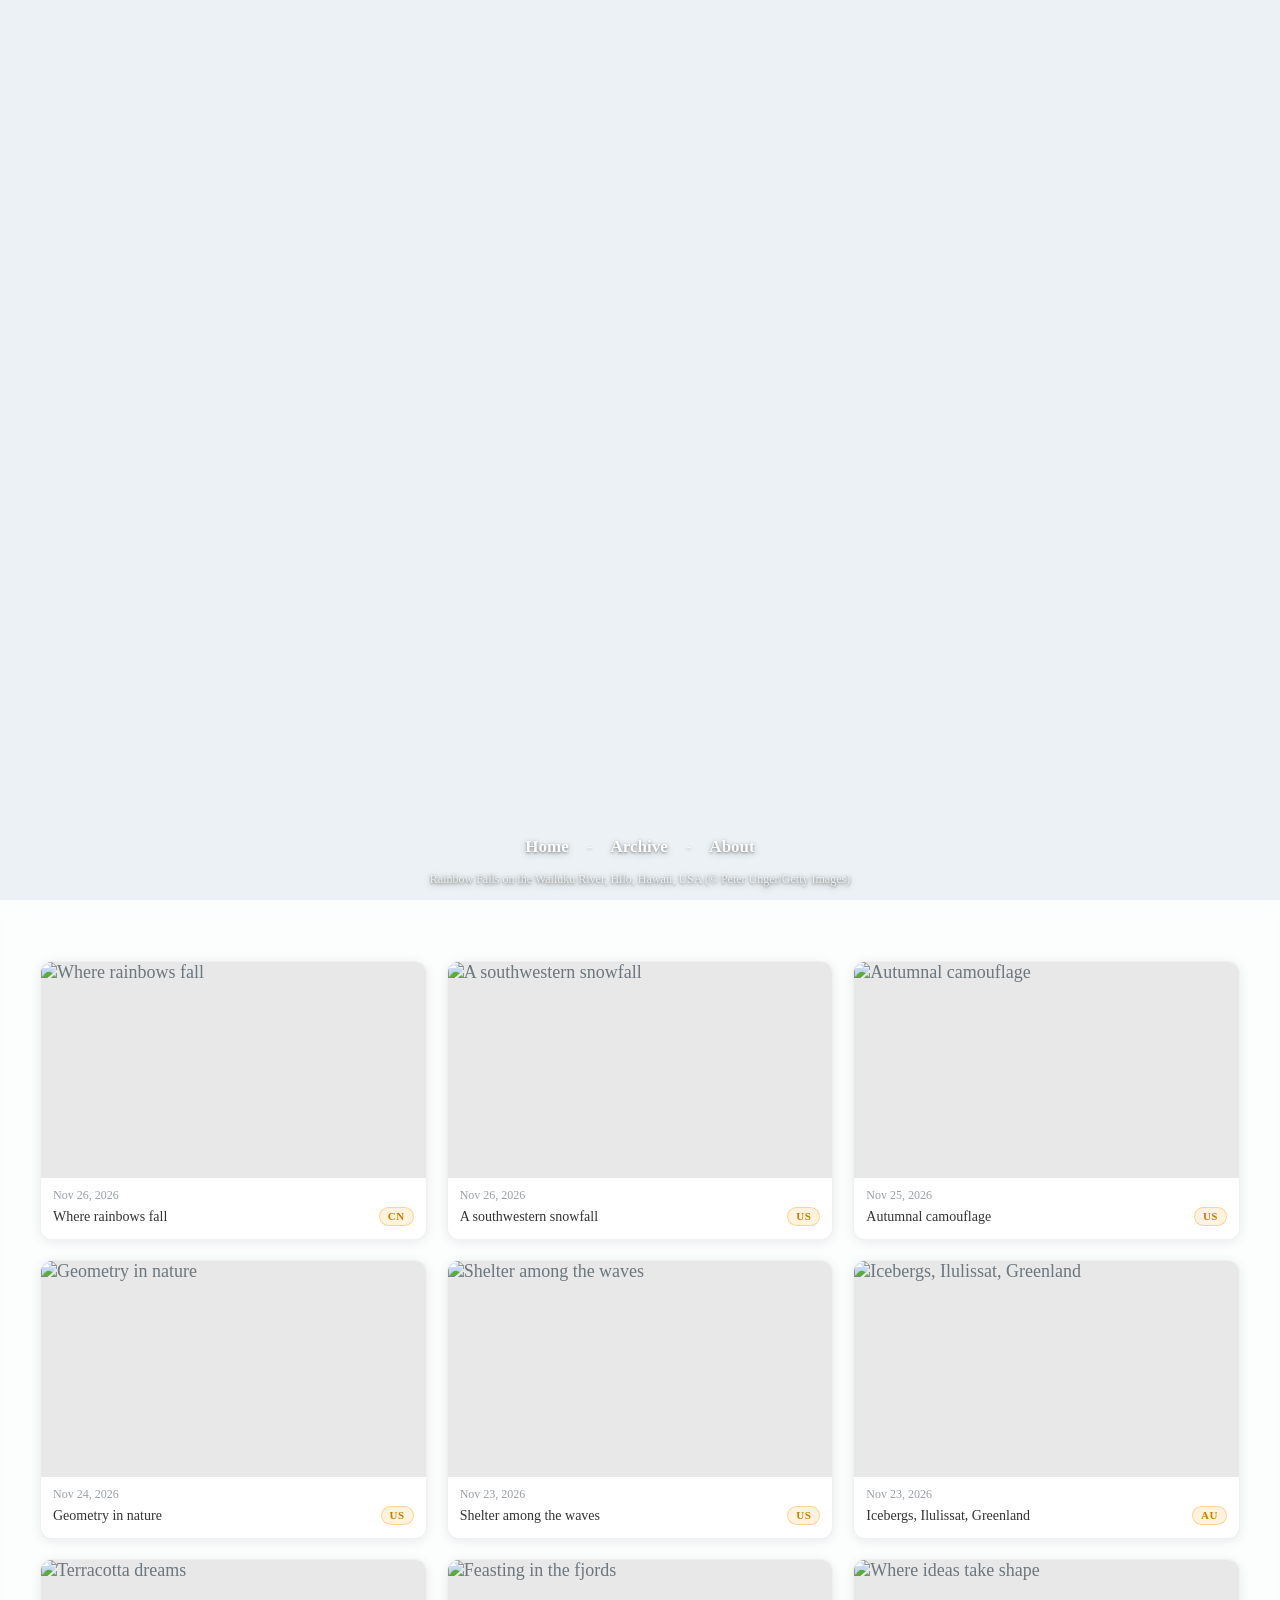
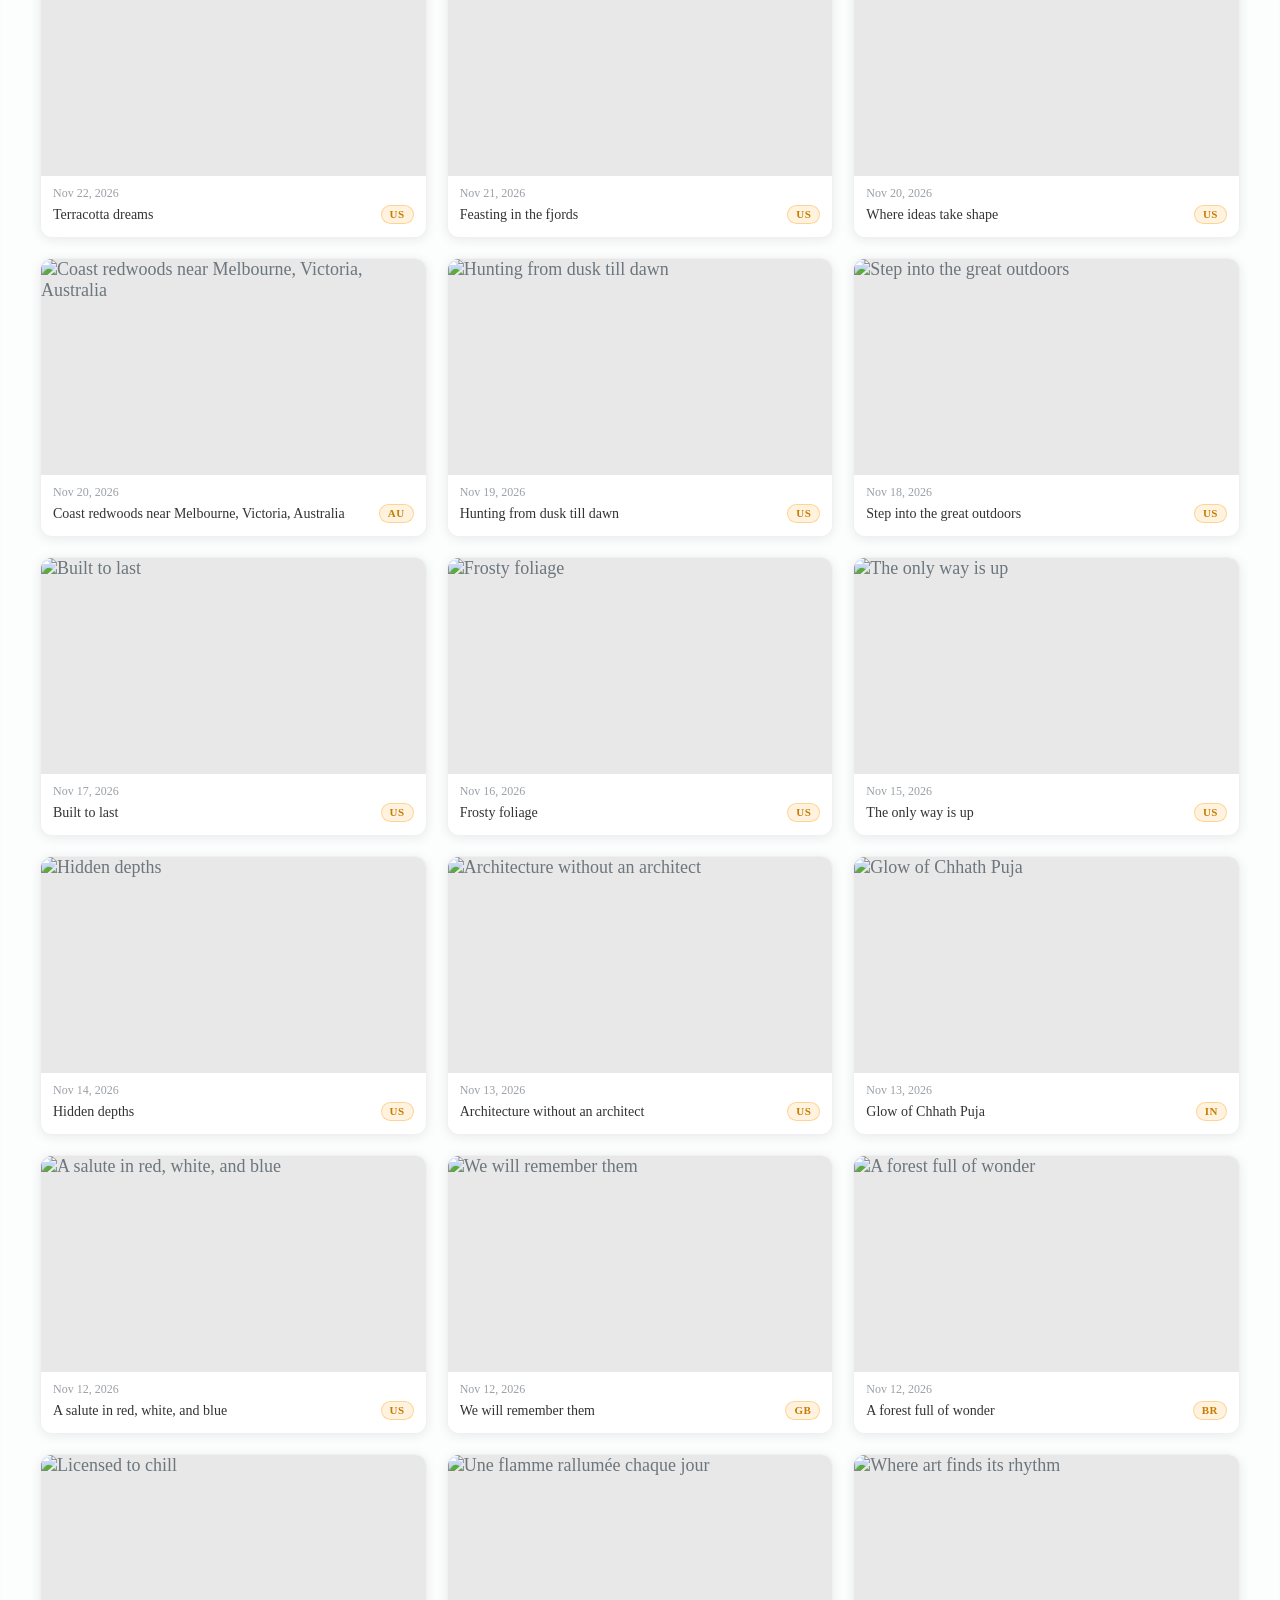
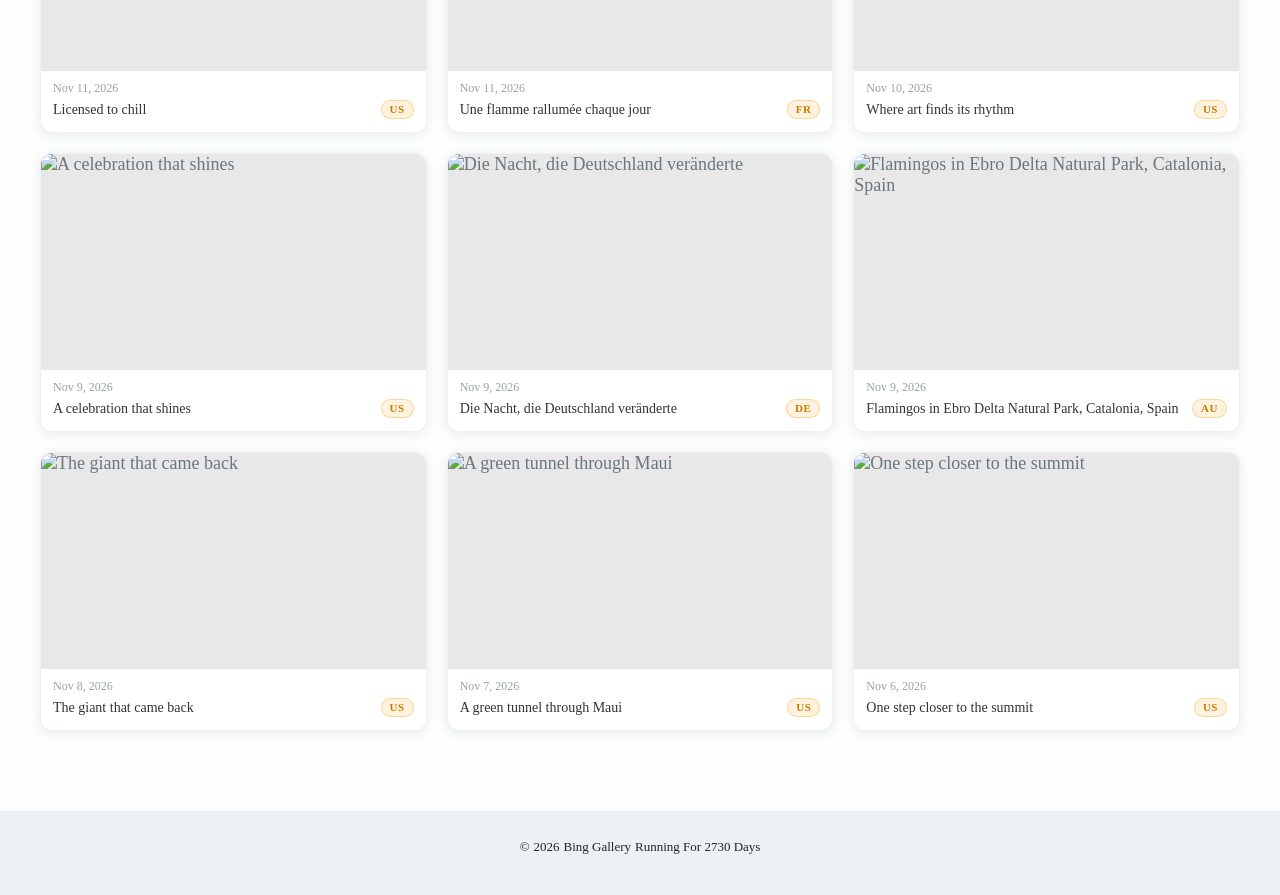
==== commit 562dd4f5: "data: bing wallpaper 2026-11-26 03:24" ====
--- a/index.html
+++ b/index.html
@@ -14,11 +14,11 @@
   <meta property="og:url" content="https://iguanren.eu.org/" />
   <meta property="og:locale" content="zh_CN" />
   <meta name="author" content="Bing Gallery" />
-  <meta property="og:image" content="https://cn.bing.com/th?id=OHR.SunsetPoint_ZH-CN5737034685_UHD.jpg" />
+  <meta property="og:image" content="https://cn.bing.com/th?id=OHR.RFHilo_ZH-CN5962114314_UHD.jpg" />
   <meta name="twitter:card" content="summary_large_image" />
   <meta name="twitter:title" content="Bing Gallery - 4K 高清美图壁纸画廊" />
   <meta name="twitter:description" content="Bing Gallery 每日收录必应官方高清美图，4K 超清无水印免费下载，历史壁纸按月归档一键回看。" />
-  <meta name="twitter:image" content="https://cn.bing.com/th?id=OHR.SunsetPoint_ZH-CN5737034685_UHD.jpg" />
+  <meta name="twitter:image" content="https://cn.bing.com/th?id=OHR.RFHilo_ZH-CN5962114314_UHD.jpg" />
   <meta name="robots" content="index, follow" />
   <script type="application/ld+json">
   {
@@ -31,15 +31,15 @@
     "inLanguage": "zh-CN"
   }
   </script>
-  <link rel="shortcut icon" href="/favicon.svg?v=457ccddf2b" />
+  <link rel="shortcut icon" href="/favicon.svg?v=24a72bd226" />
   <link rel="preconnect" href="https://cn.bing.com" />
   <link rel="dns-prefetch" href="https://cn.bing.com" />
-  <link rel="stylesheet" href="style.css?v=457ccddf2b">
+  <link rel="stylesheet" href="style.css?v=24a72bd226">
   <!-- 首屏大图预载 + 构建元信息：由 scripts/fetch_bing.py 每次抓取后自动注入。
        hero-preload 让首屏背景在 HTML 到达时就开始渲染，不必等 data.json 往返；
        bg-meta 携带当天首屏图元信息与数据内容哈希（同时用作资源版本号与缓存键）。 -->
-  <style id="hero-preload">#main{background-image:url("https://cn.bing.com/th?id=OHR.SunsetPoint_ZH-CN5737034685_1920x1080.jpg");background-position:center center;background-size:cover;background-repeat:no-repeat;}</style>
-  <script id="bg-meta" type="application/json">{"v":"457ccddf2b","today":"20261125","count":1451,"hero":{"date":"20261125","region":"CN","title":"美国西南部的一场雪","copyright":"日落观景点，布莱斯峡谷国家公园，犹他州 (© Colin D. Young/Alamy)","urlbase":"/th?id=OHR.SunsetPoint_ZH-CN5737034685","hero":"https://cn.bing.com/th?id=OHR.SunsetPoint_ZH-CN5737034685_1920x1080.jpg"}}</script>
+  <style id="hero-preload">#main{background-image:url("https://cn.bing.com/th?id=OHR.RFHilo_ZH-CN5962114314_1920x1080.jpg");background-position:center center;background-size:cover;background-repeat:no-repeat;}</style>
+  <script id="bg-meta" type="application/json">{"v":"24a72bd226","today":"20261126","count":1454,"hero":{"date":"20261126","region":"CN","title":"彩虹落下的地方","copyright":"怀卢库河上的彩虹瀑布，希洛市，夏威夷州，美国 (© Peter Unger/Getty Images)","urlbase":"/th?id=OHR.RFHilo_ZH-CN5962114314","hero":"https://cn.bing.com/th?id=OHR.RFHilo_ZH-CN5962114314_1920x1080.jpg"}}</script>
   <script>
   /* 尽早应用语言偏好：默认英文，仅当用户选过中文时才切 html[lang]（配合 CSS 的 .i18n-zh/.i18n-en 显隐，零闪烁） */
   (function () {
@@ -48,7 +48,7 @@
     } catch (e) {}
   })();
   </script>
-  <script src="site.js?v=457ccddf2b"></script>
+  <script src="site.js?v=24a72bd226"></script>
 </head>
 
 <body>
@@ -132,6 +132,6 @@
     </button>
   </div>
 
-<script src="gallery.js?v=457ccddf2b"></script>
+<script src="gallery.js?v=24a72bd226"></script>
 </body>
 </html>
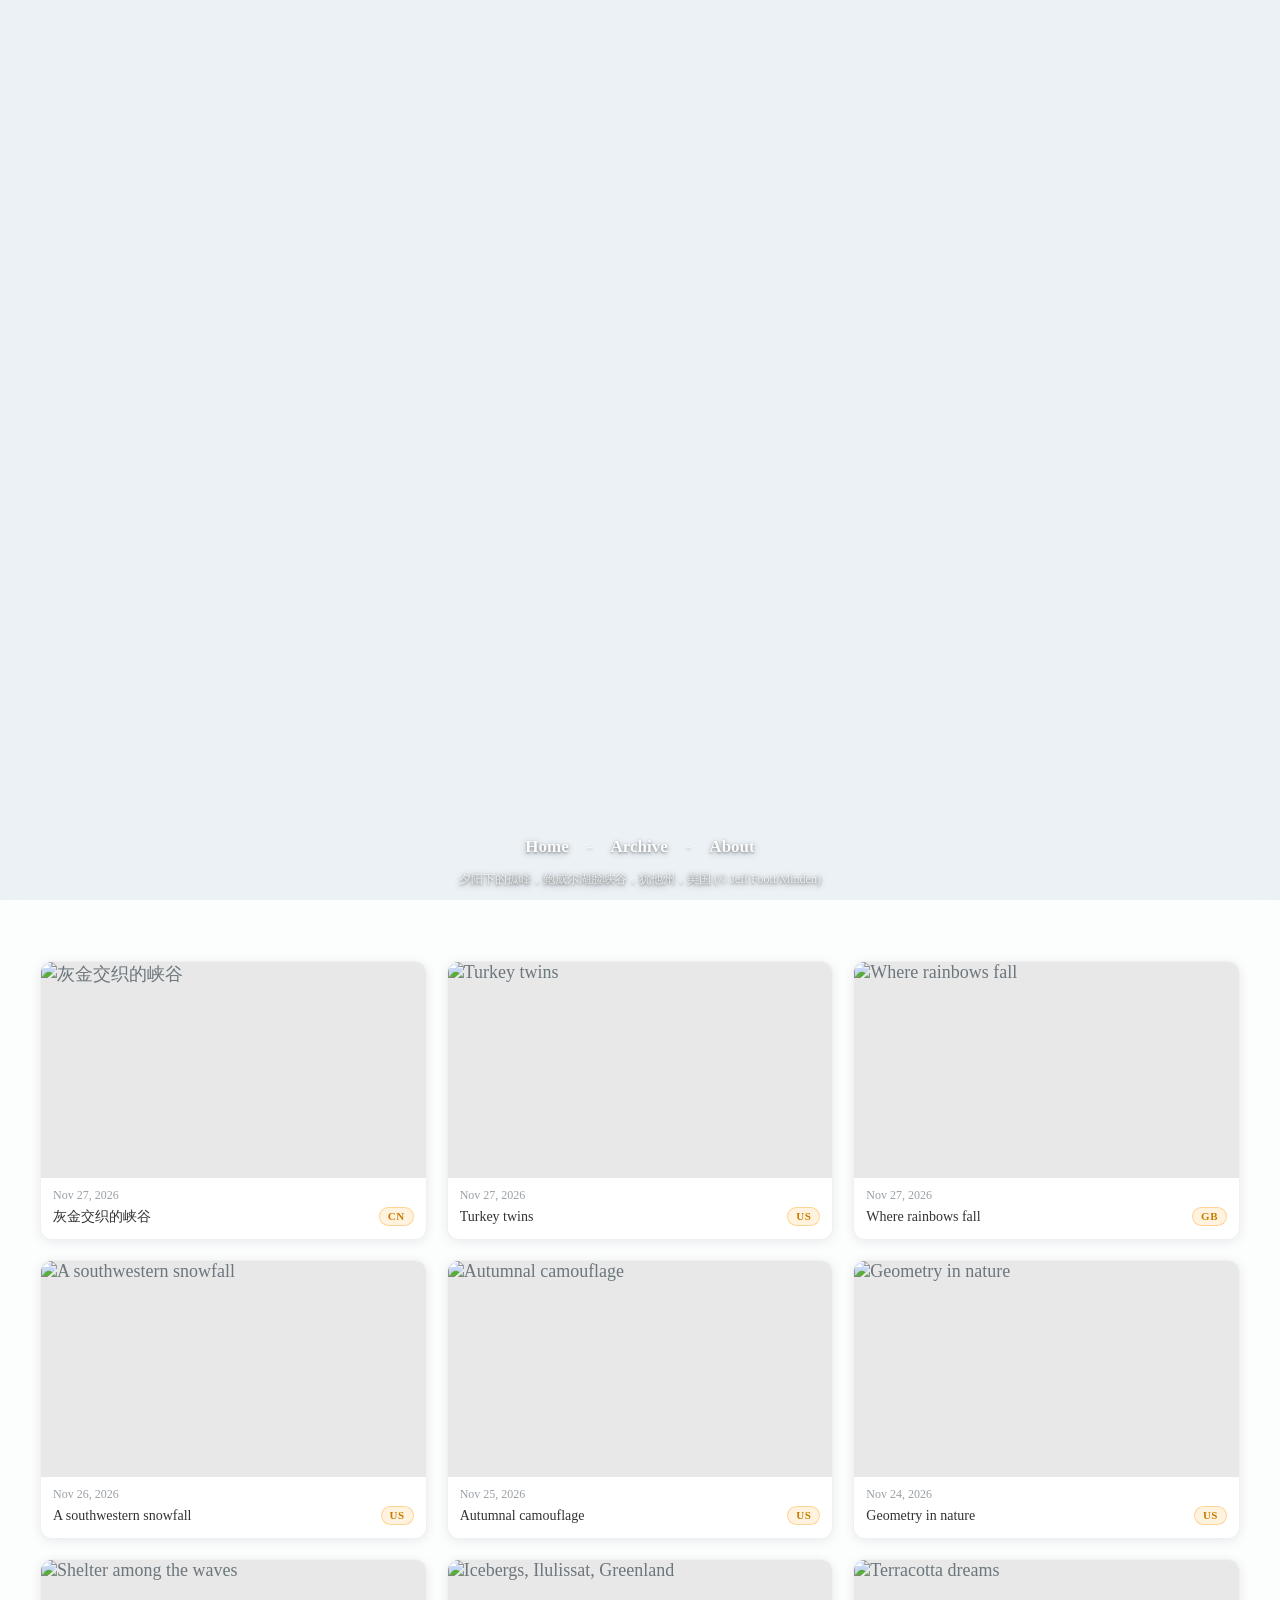
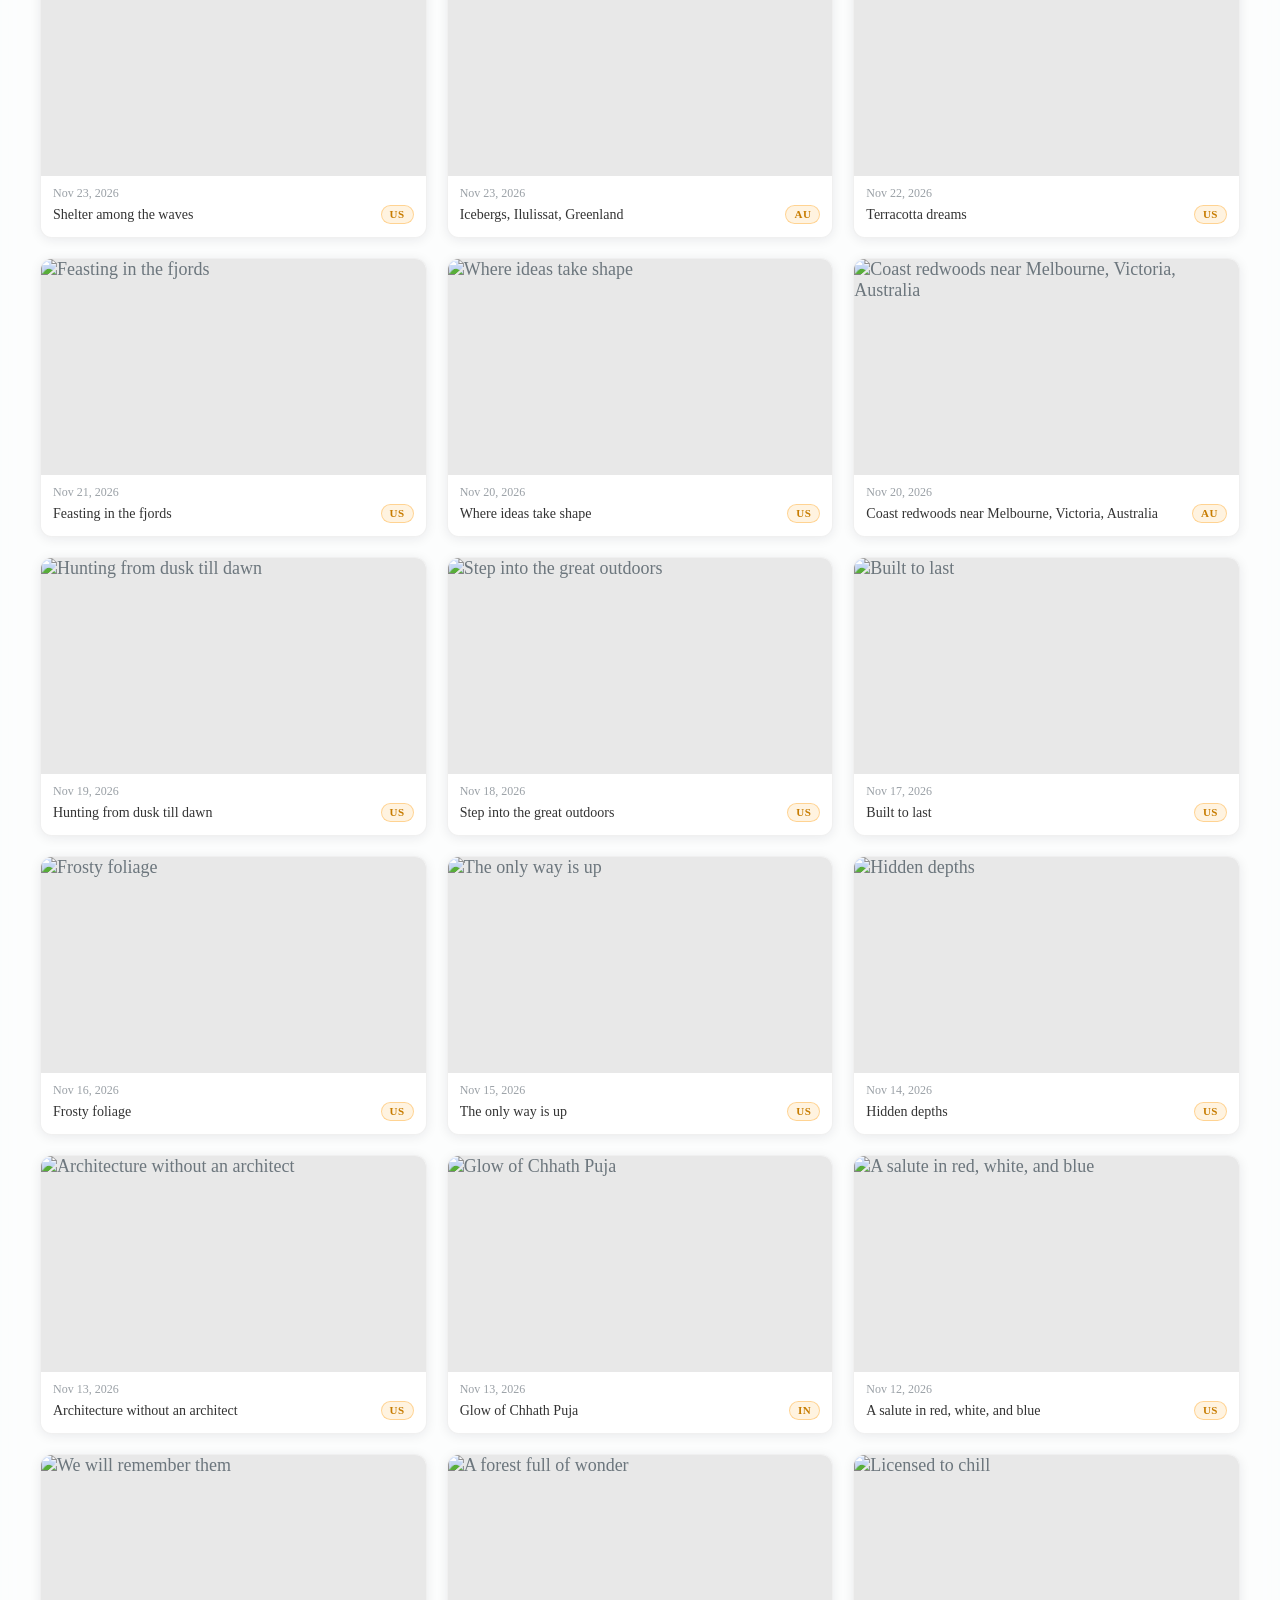
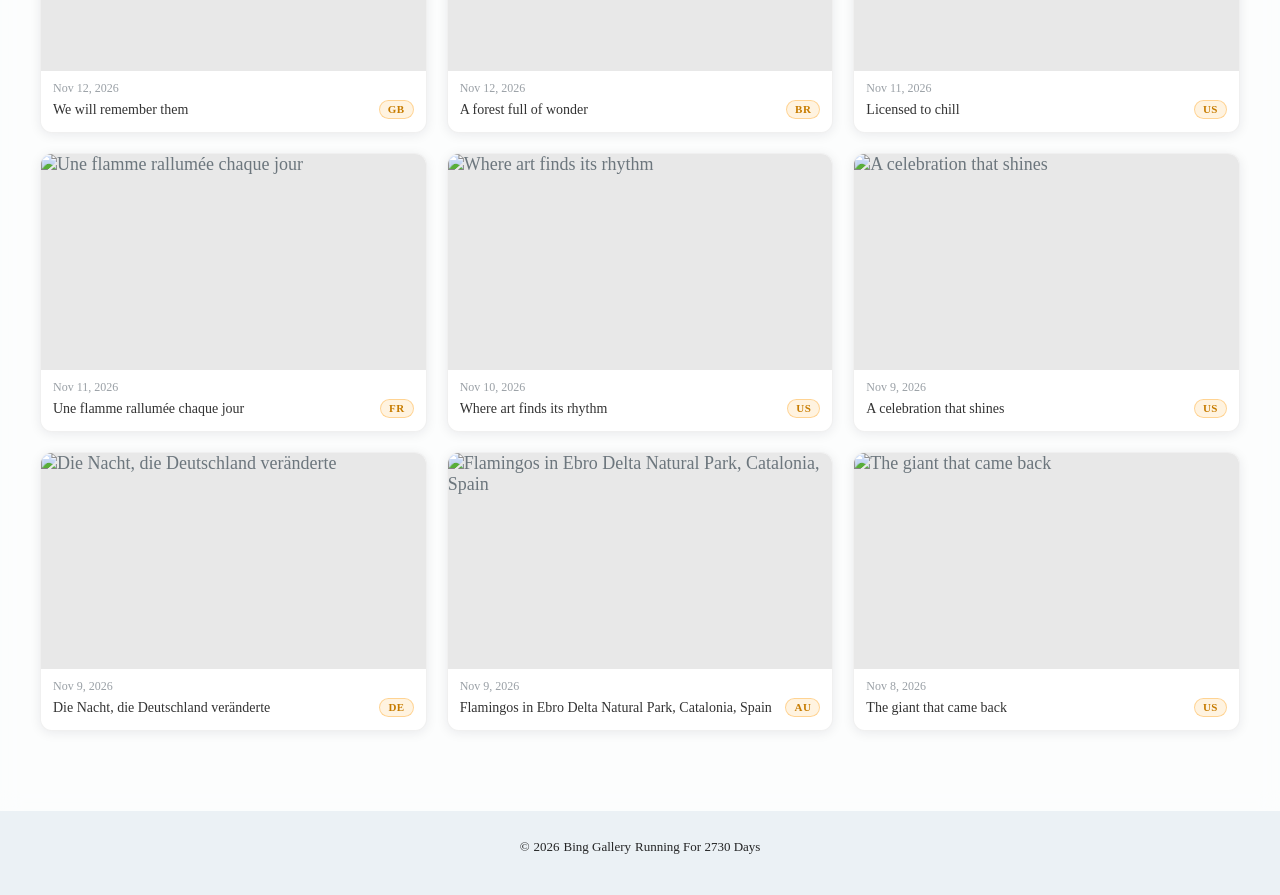
==== commit 3f7291dd: "data: bing wallpaper 2026-11-27 01:06" ====
--- a/index.html
+++ b/index.html
@@ -14,11 +14,11 @@
   <meta property="og:url" content="https://iguanren.eu.org/" />
   <meta property="og:locale" content="zh_CN" />
   <meta name="author" content="Bing Gallery" />
-  <meta property="og:image" content="https://cn.bing.com/th?id=OHR.RFHilo_ZH-CN5962114314_UHD.jpg" />
+  <meta property="og:image" content="https://cn.bing.com/th?id=OHR.FaceCanyon_ZH-CN9505064248_UHD.jpg" />
   <meta name="twitter:card" content="summary_large_image" />
   <meta name="twitter:title" content="Bing Gallery - 4K 高清美图壁纸画廊" />
   <meta name="twitter:description" content="Bing Gallery 每日收录必应官方高清美图，4K 超清无水印免费下载，历史壁纸按月归档一键回看。" />
-  <meta name="twitter:image" content="https://cn.bing.com/th?id=OHR.RFHilo_ZH-CN5962114314_UHD.jpg" />
+  <meta name="twitter:image" content="https://cn.bing.com/th?id=OHR.FaceCanyon_ZH-CN9505064248_UHD.jpg" />
   <meta name="robots" content="index, follow" />
   <script type="application/ld+json">
   {
@@ -31,15 +31,15 @@
     "inLanguage": "zh-CN"
   }
   </script>
-  <link rel="shortcut icon" href="/favicon.svg?v=24a72bd226" />
+  <link rel="shortcut icon" href="/favicon.svg?v=eadf8ec0e5" />
   <link rel="preconnect" href="https://cn.bing.com" />
   <link rel="dns-prefetch" href="https://cn.bing.com" />
-  <link rel="stylesheet" href="style.css?v=24a72bd226">
+  <link rel="stylesheet" href="style.css?v=eadf8ec0e5">
   <!-- 首屏大图预载 + 构建元信息：由 scripts/fetch_bing.py 每次抓取后自动注入。
        hero-preload 让首屏背景在 HTML 到达时就开始渲染，不必等 data.json 往返；
        bg-meta 携带当天首屏图元信息与数据内容哈希（同时用作资源版本号与缓存键）。 -->
-  <style id="hero-preload">#main{background-image:url("https://cn.bing.com/th?id=OHR.RFHilo_ZH-CN5962114314_1920x1080.jpg");background-position:center center;background-size:cover;background-repeat:no-repeat;}</style>
-  <script id="bg-meta" type="application/json">{"v":"24a72bd226","today":"20261126","count":1454,"hero":{"date":"20261126","region":"CN","title":"彩虹落下的地方","copyright":"怀卢库河上的彩虹瀑布，希洛市，夏威夷州，美国 (© Peter Unger/Getty Images)","urlbase":"/th?id=OHR.RFHilo_ZH-CN5962114314","hero":"https://cn.bing.com/th?id=OHR.RFHilo_ZH-CN5962114314_1920x1080.jpg"}}</script>
+  <style id="hero-preload">#main{background-image:url("https://cn.bing.com/th?id=OHR.FaceCanyon_ZH-CN9505064248_1920x1080.jpg");background-position:center center;background-size:cover;background-repeat:no-repeat;}</style>
+  <script id="bg-meta" type="application/json">{"v":"eadf8ec0e5","today":"20261127","count":1468,"hero":{"date":"20261127","region":"CN","title":"灰金交织的峡谷","copyright":"夕阳下的孤峰，鲍威尔湖脸峡谷，犹他州，美国 (© Jeff Foott/Minden)","urlbase":"/th?id=OHR.FaceCanyon_ZH-CN9505064248","hero":"https://cn.bing.com/th?id=OHR.FaceCanyon_ZH-CN9505064248_1920x1080.jpg"}}</script>
   <script>
   /* 尽早应用语言偏好：默认英文，仅当用户选过中文时才切 html[lang]（配合 CSS 的 .i18n-zh/.i18n-en 显隐，零闪烁） */
   (function () {
@@ -48,7 +48,7 @@
     } catch (e) {}
   })();
   </script>
-  <script src="site.js?v=24a72bd226"></script>
+  <script src="site.js?v=eadf8ec0e5"></script>
 </head>
 
 <body>
@@ -132,6 +132,6 @@
     </button>
   </div>
 
-<script src="gallery.js?v=24a72bd226"></script>
+<script src="gallery.js?v=eadf8ec0e5"></script>
 </body>
 </html>
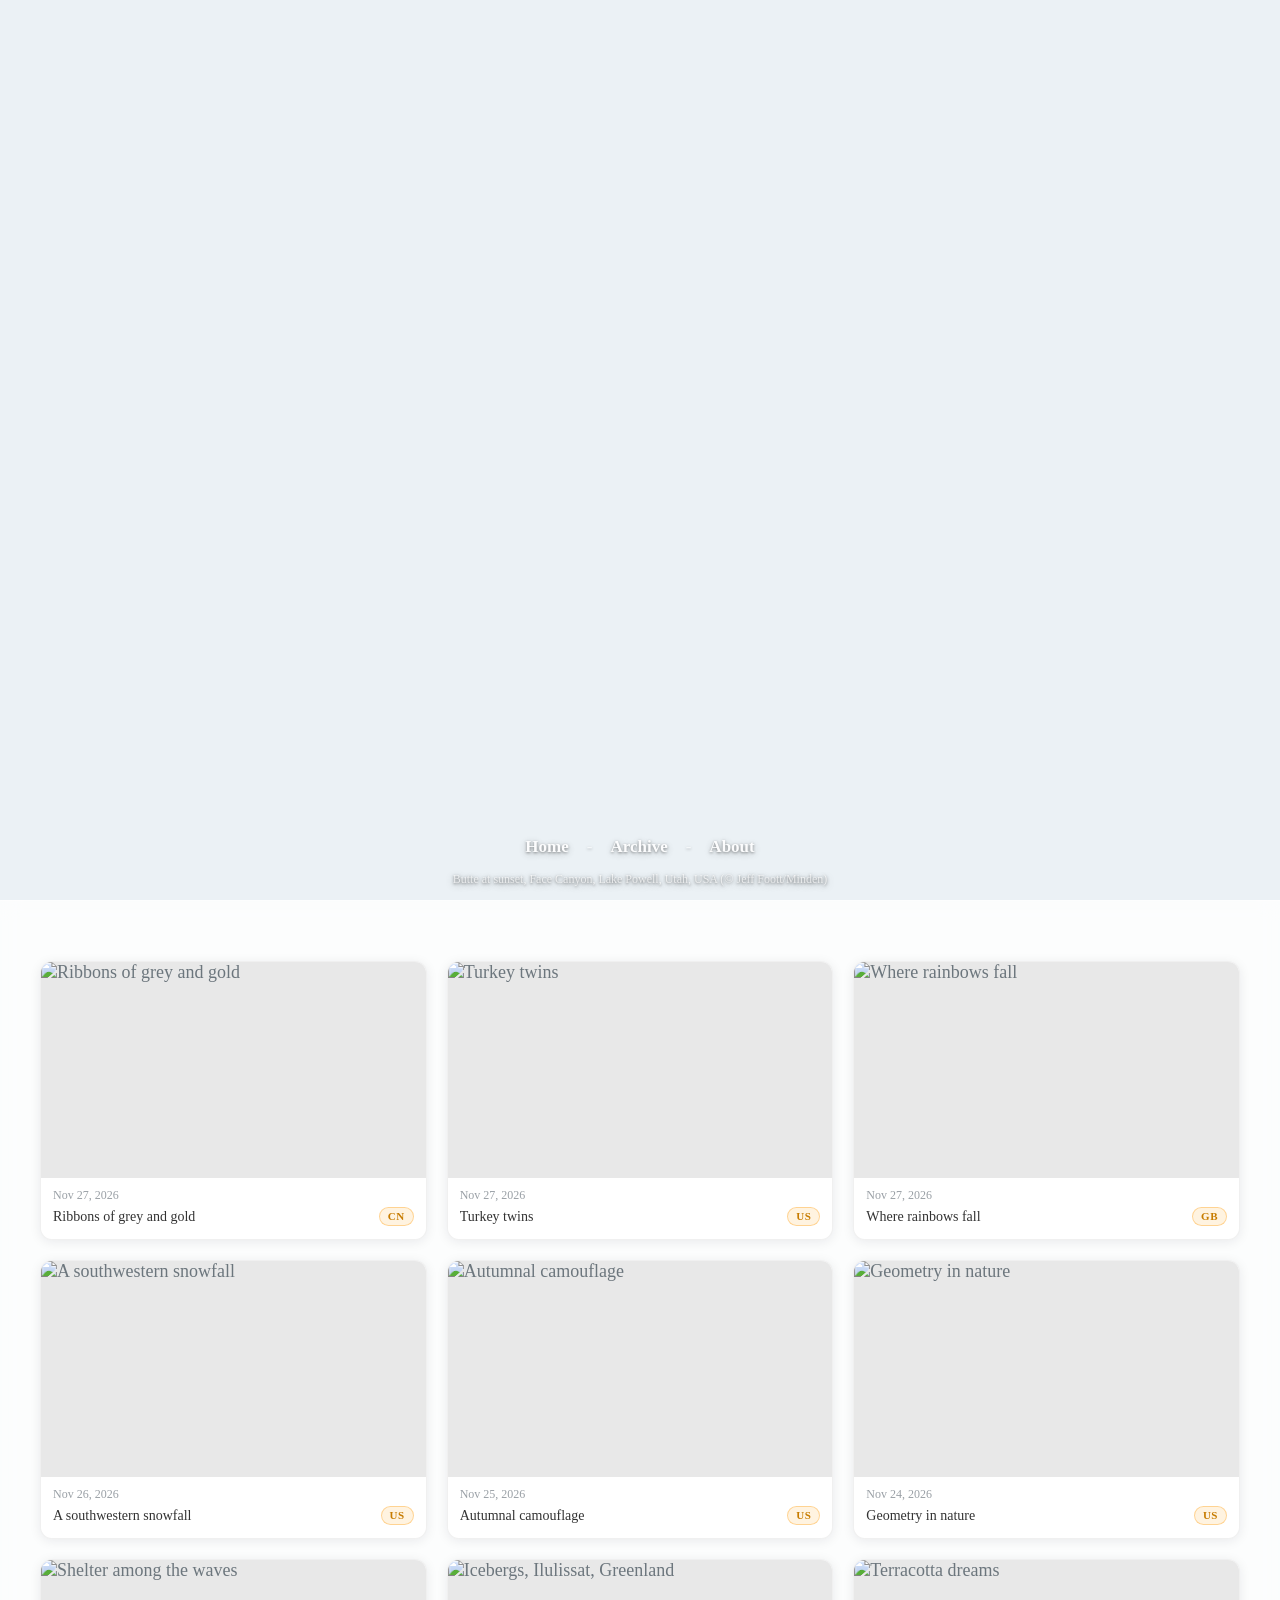
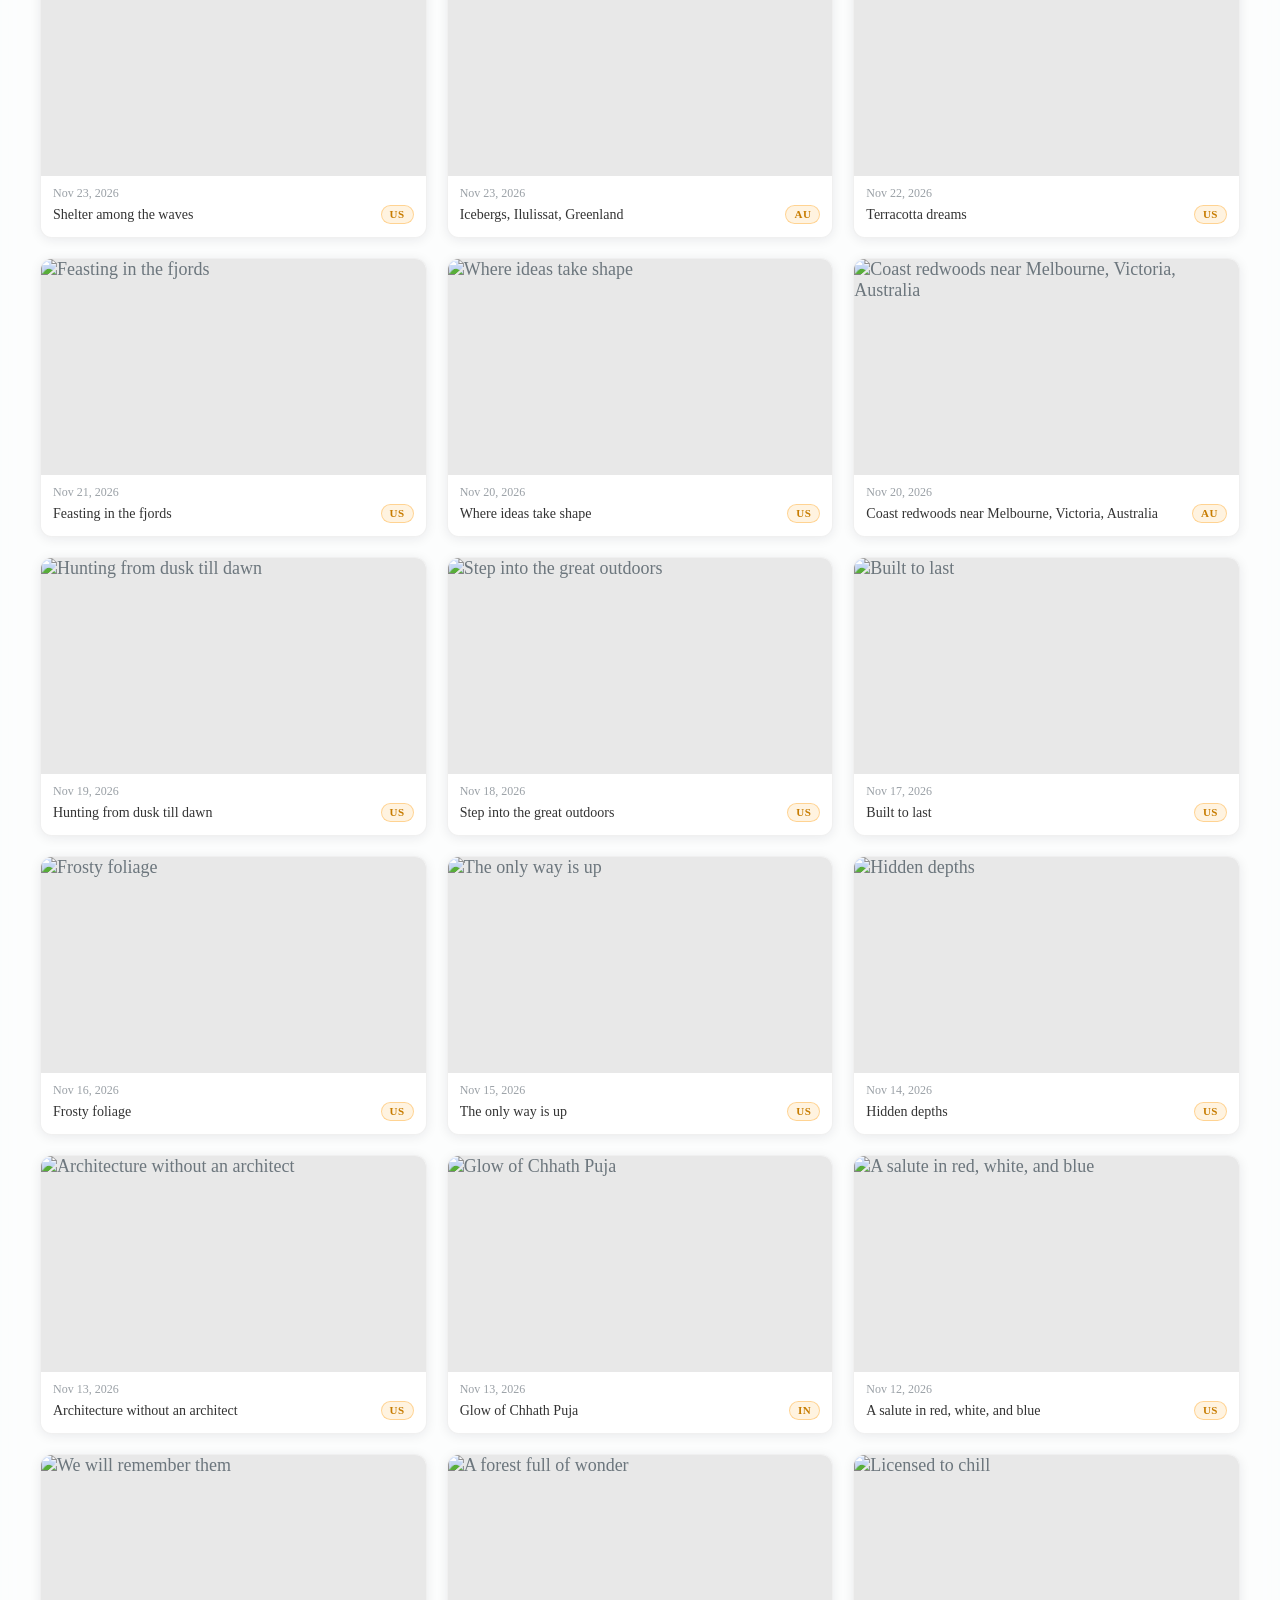
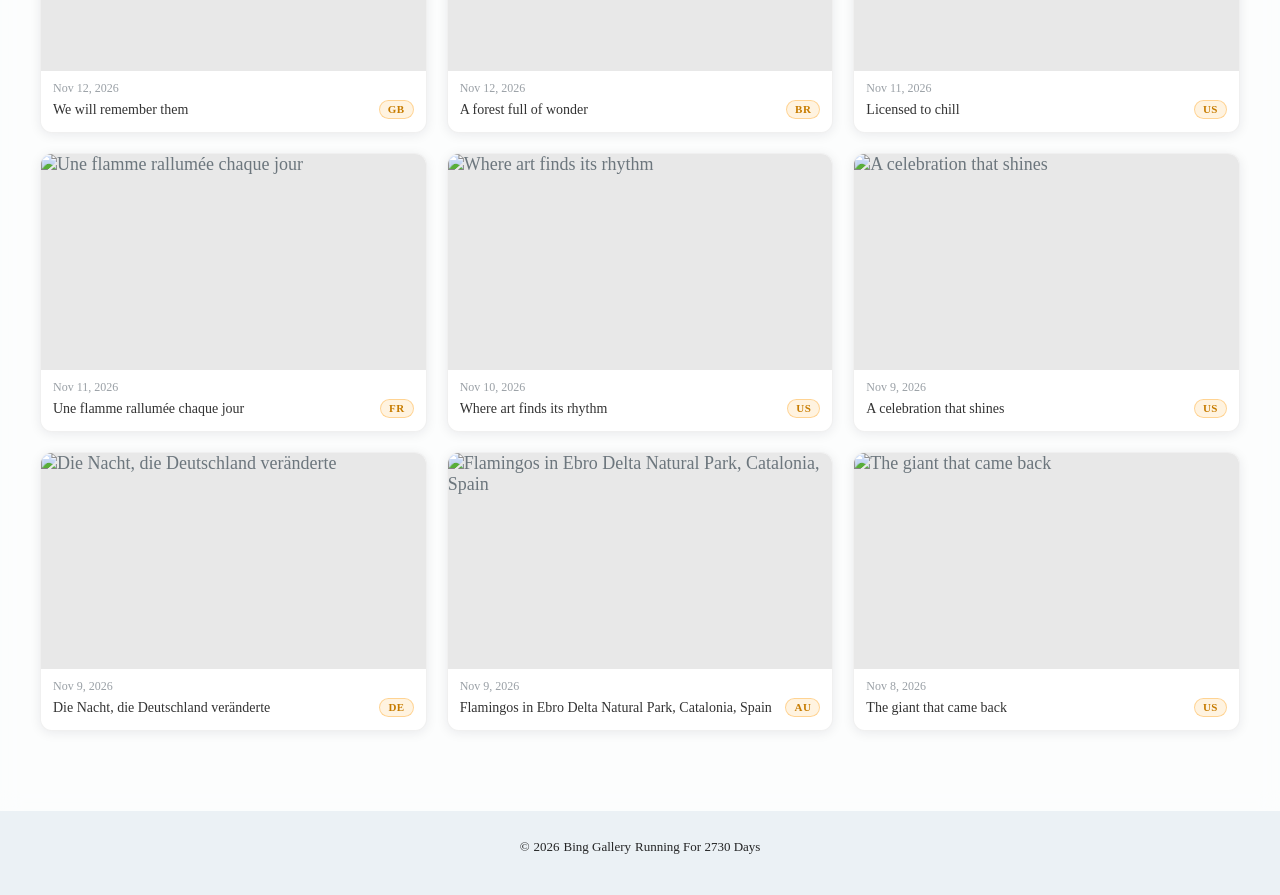
==== commit 9f3d6a2a: "data: bing wallpaper 2026-11-27 09:47" ====
--- a/index.html
+++ b/index.html
@@ -31,15 +31,15 @@
     "inLanguage": "zh-CN"
   }
   </script>
-  <link rel="shortcut icon" href="/favicon.svg?v=eadf8ec0e5" />
+  <link rel="shortcut icon" href="/favicon.svg?v=decc8e14dd" />
   <link rel="preconnect" href="https://cn.bing.com" />
   <link rel="dns-prefetch" href="https://cn.bing.com" />
-  <link rel="stylesheet" href="style.css?v=eadf8ec0e5">
+  <link rel="stylesheet" href="style.css?v=decc8e14dd">
   <!-- 首屏大图预载 + 构建元信息：由 scripts/fetch_bing.py 每次抓取后自动注入。
        hero-preload 让首屏背景在 HTML 到达时就开始渲染，不必等 data.json 往返；
        bg-meta 携带当天首屏图元信息与数据内容哈希（同时用作资源版本号与缓存键）。 -->
   <style id="hero-preload">#main{background-image:url("https://cn.bing.com/th?id=OHR.FaceCanyon_ZH-CN9505064248_1920x1080.jpg");background-position:center center;background-size:cover;background-repeat:no-repeat;}</style>
-  <script id="bg-meta" type="application/json">{"v":"eadf8ec0e5","today":"20261127","count":1468,"hero":{"date":"20261127","region":"CN","title":"灰金交织的峡谷","copyright":"夕阳下的孤峰，鲍威尔湖脸峡谷，犹他州，美国 (© Jeff Foott/Minden)","urlbase":"/th?id=OHR.FaceCanyon_ZH-CN9505064248","hero":"https://cn.bing.com/th?id=OHR.FaceCanyon_ZH-CN9505064248_1920x1080.jpg"}}</script>
+  <script id="bg-meta" type="application/json">{"v":"decc8e14dd","today":"20261127","count":1474,"hero":{"date":"20261127","region":"CN","title":"灰金交织的峡谷","copyright":"夕阳下的孤峰，鲍威尔湖脸峡谷，犹他州，美国 (© Jeff Foott/Minden)","urlbase":"/th?id=OHR.FaceCanyon_ZH-CN9505064248","hero":"https://cn.bing.com/th?id=OHR.FaceCanyon_ZH-CN9505064248_1920x1080.jpg"}}</script>
   <script>
   /* 尽早应用语言偏好：默认英文，仅当用户选过中文时才切 html[lang]（配合 CSS 的 .i18n-zh/.i18n-en 显隐，零闪烁） */
   (function () {
@@ -48,7 +48,7 @@
     } catch (e) {}
   })();
   </script>
-  <script src="site.js?v=eadf8ec0e5"></script>
+  <script src="site.js?v=decc8e14dd"></script>
 </head>
 
 <body>
@@ -132,6 +132,6 @@
     </button>
   </div>
 
-<script src="gallery.js?v=eadf8ec0e5"></script>
+<script src="gallery.js?v=decc8e14dd"></script>
 </body>
 </html>
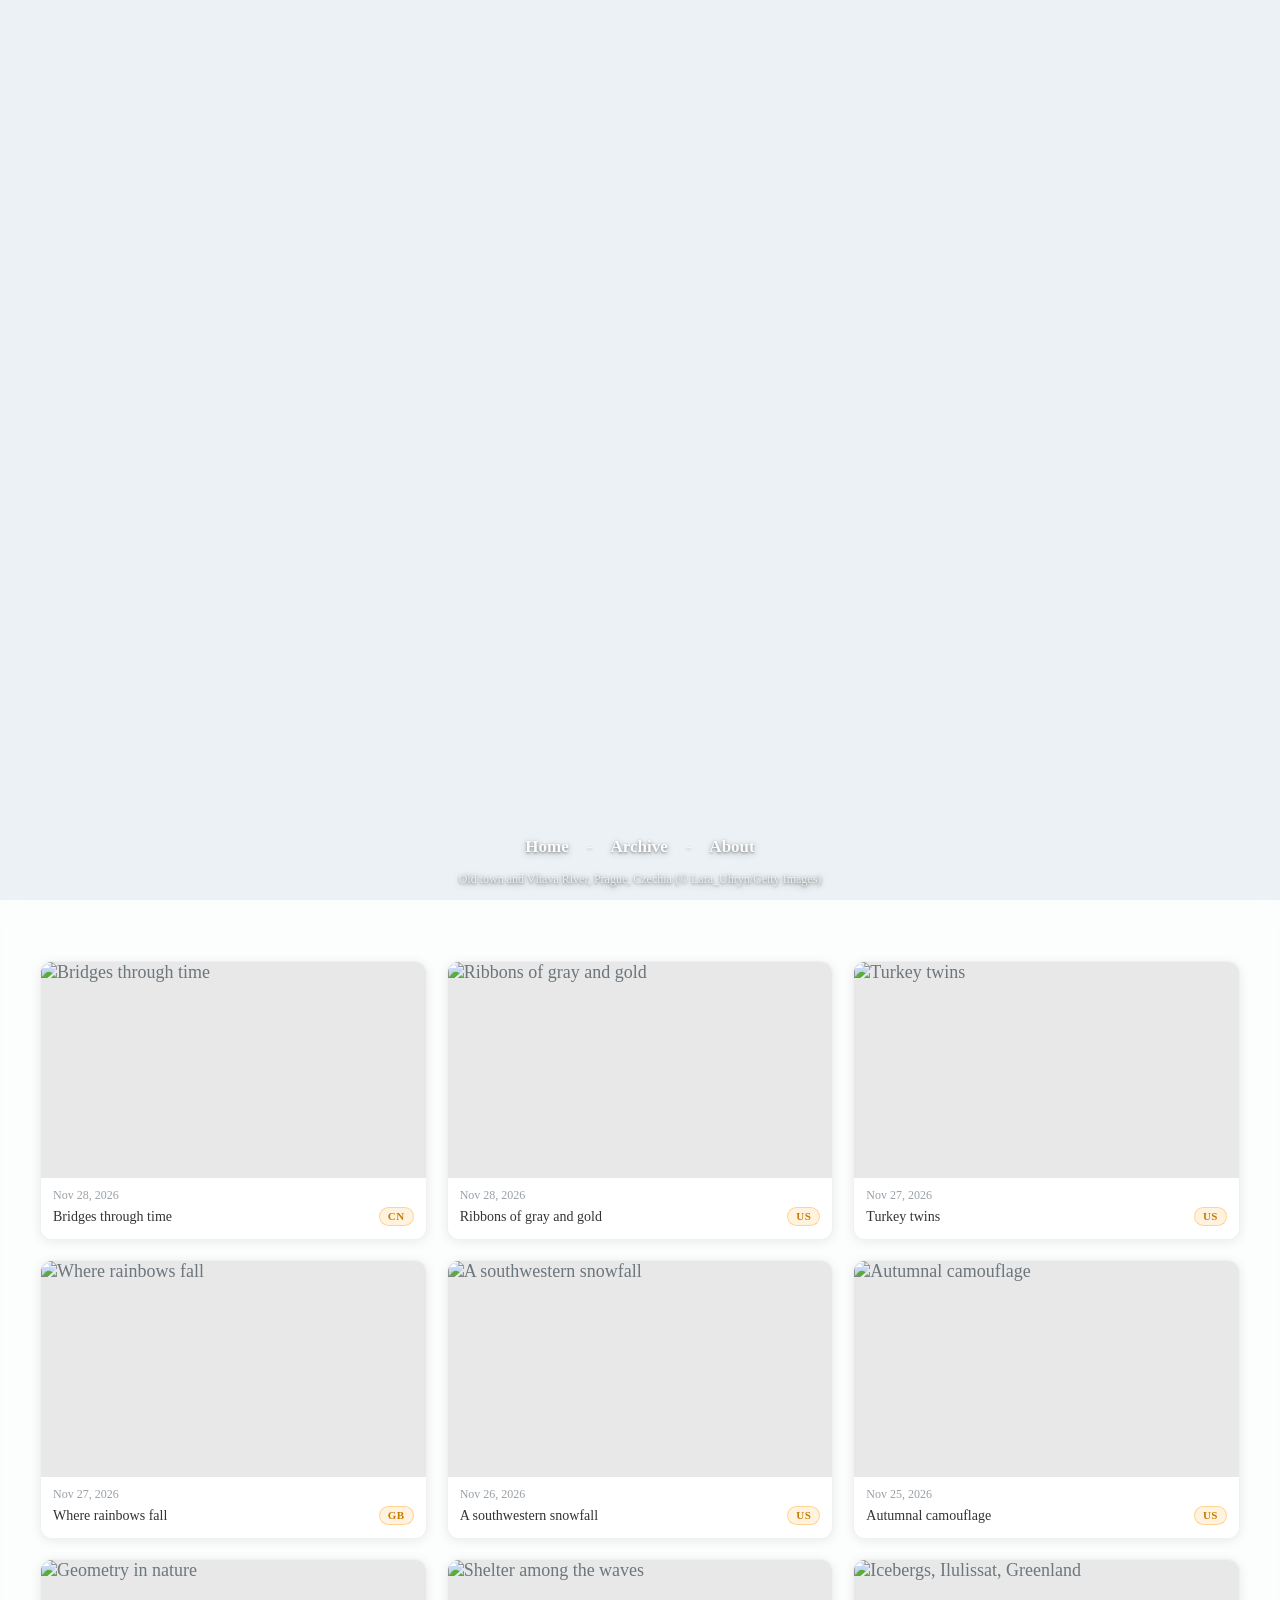
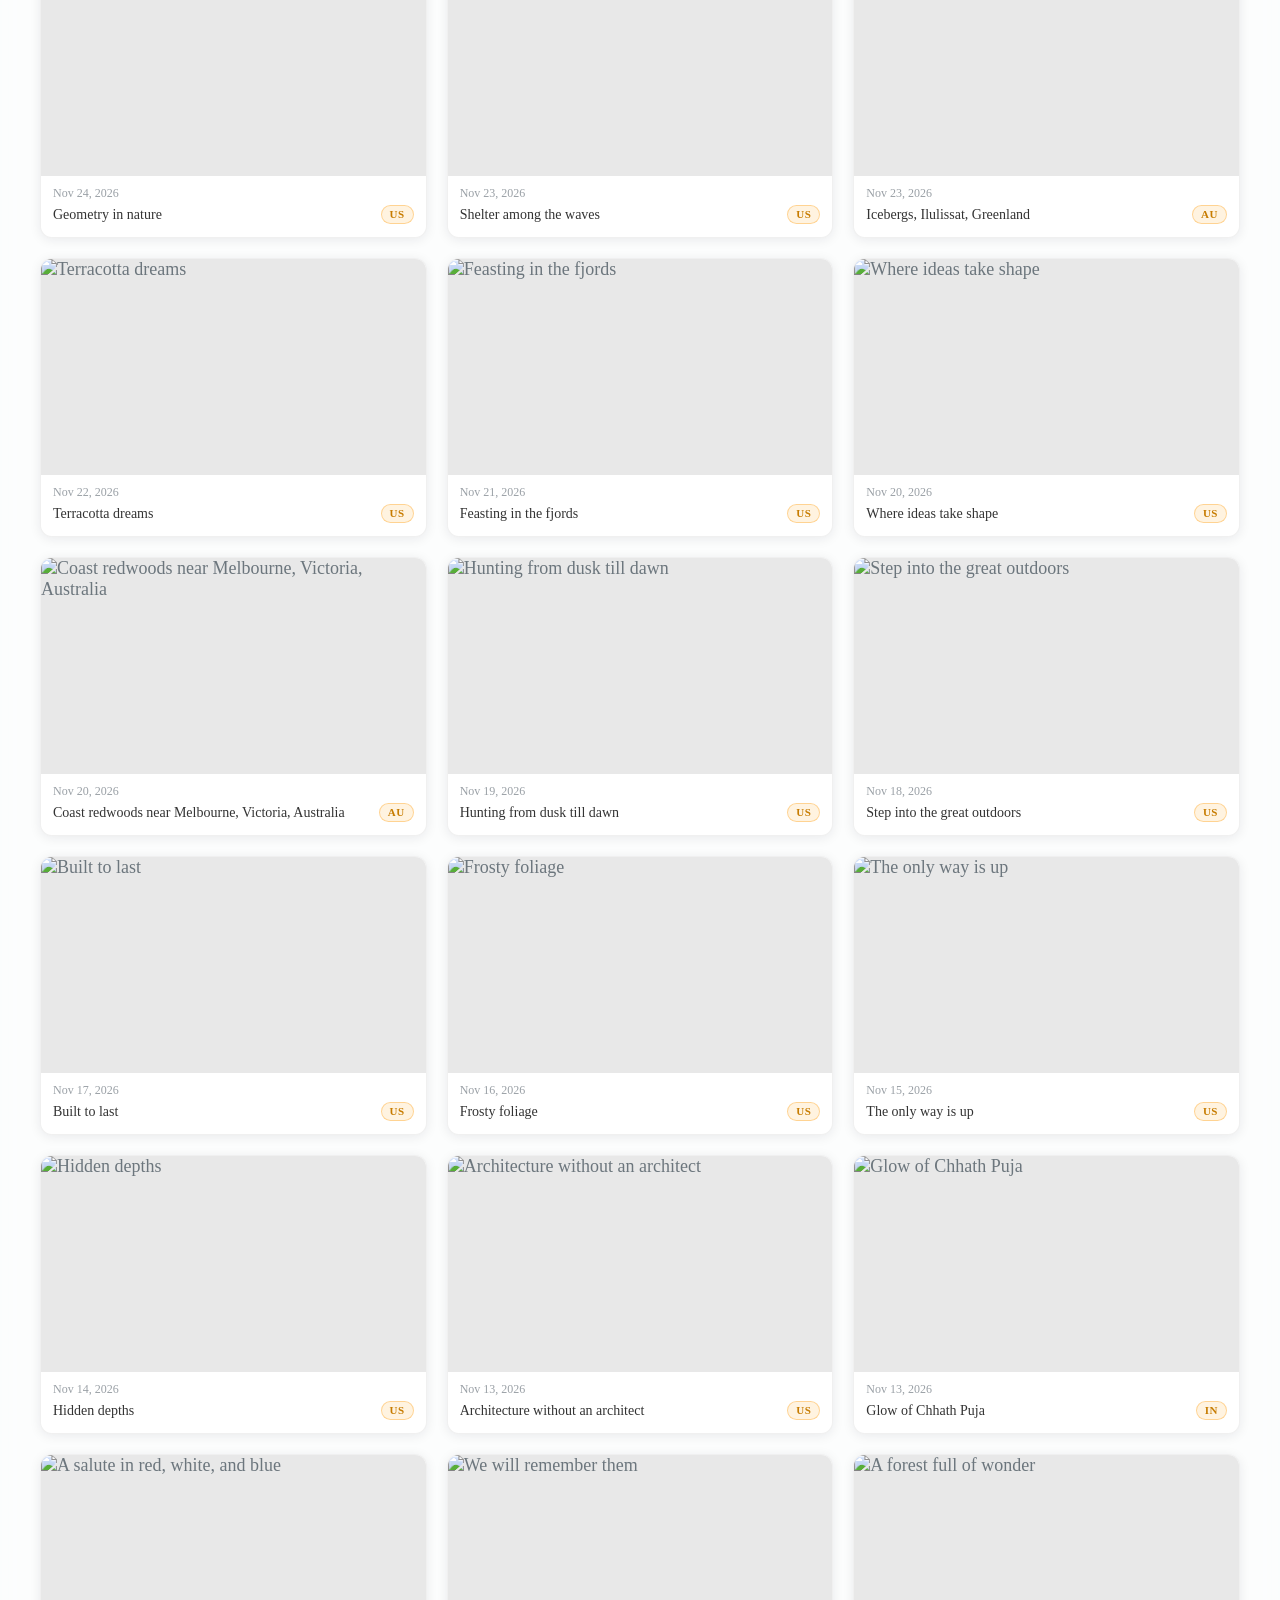
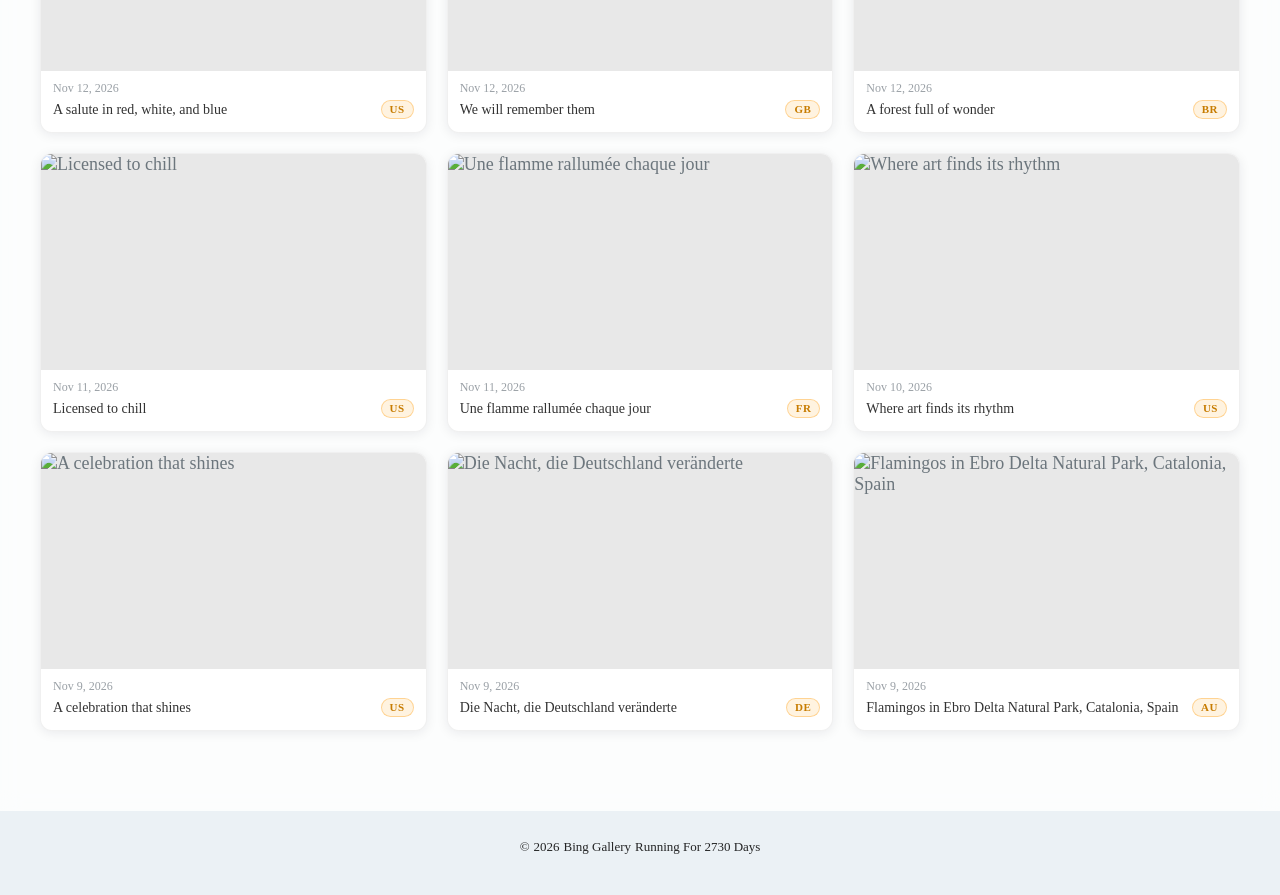
==== commit 4e63d6da: "data: bing wallpaper 2026-11-28 07:30" ====
--- a/index.html
+++ b/index.html
@@ -14,11 +14,11 @@
   <meta property="og:url" content="https://iguanren.eu.org/" />
   <meta property="og:locale" content="zh_CN" />
   <meta name="author" content="Bing Gallery" />
-  <meta property="og:image" content="https://cn.bing.com/th?id=OHR.FaceCanyon_ZH-CN9505064248_UHD.jpg" />
+  <meta property="og:image" content="https://cn.bing.com/th?id=OHR.VltavaPrague_ZH-CN9898139716_UHD.jpg" />
   <meta name="twitter:card" content="summary_large_image" />
   <meta name="twitter:title" content="Bing Gallery - 4K 高清美图壁纸画廊" />
   <meta name="twitter:description" content="Bing Gallery 每日收录必应官方高清美图，4K 超清无水印免费下载，历史壁纸按月归档一键回看。" />
-  <meta name="twitter:image" content="https://cn.bing.com/th?id=OHR.FaceCanyon_ZH-CN9505064248_UHD.jpg" />
+  <meta name="twitter:image" content="https://cn.bing.com/th?id=OHR.VltavaPrague_ZH-CN9898139716_UHD.jpg" />
   <meta name="robots" content="index, follow" />
   <script type="application/ld+json">
   {
@@ -31,15 +31,15 @@
     "inLanguage": "zh-CN"
   }
   </script>
-  <link rel="shortcut icon" href="/favicon.svg?v=decc8e14dd" />
+  <link rel="shortcut icon" href="/favicon.svg?v=de64760249" />
   <link rel="preconnect" href="https://cn.bing.com" />
   <link rel="dns-prefetch" href="https://cn.bing.com" />
-  <link rel="stylesheet" href="style.css?v=decc8e14dd">
+  <link rel="stylesheet" href="style.css?v=de64760249">
   <!-- 首屏大图预载 + 构建元信息：由 scripts/fetch_bing.py 每次抓取后自动注入。
        hero-preload 让首屏背景在 HTML 到达时就开始渲染，不必等 data.json 往返；
        bg-meta 携带当天首屏图元信息与数据内容哈希（同时用作资源版本号与缓存键）。 -->
-  <style id="hero-preload">#main{background-image:url("https://cn.bing.com/th?id=OHR.FaceCanyon_ZH-CN9505064248_1920x1080.jpg");background-position:center center;background-size:cover;background-repeat:no-repeat;}</style>
-  <script id="bg-meta" type="application/json">{"v":"decc8e14dd","today":"20261127","count":1474,"hero":{"date":"20261127","region":"CN","title":"灰金交织的峡谷","copyright":"夕阳下的孤峰，鲍威尔湖脸峡谷，犹他州，美国 (© Jeff Foott/Minden)","urlbase":"/th?id=OHR.FaceCanyon_ZH-CN9505064248","hero":"https://cn.bing.com/th?id=OHR.FaceCanyon_ZH-CN9505064248_1920x1080.jpg"}}</script>
+  <style id="hero-preload">#main{background-image:url("https://cn.bing.com/th?id=OHR.VltavaPrague_ZH-CN9898139716_1920x1080.jpg");background-position:center center;background-size:cover;background-repeat:no-repeat;}</style>
+  <script id="bg-meta" type="application/json">{"v":"de64760249","today":"20261128","count":1488,"hero":{"date":"20261128","region":"CN","title":"跨越时光的桥梁","copyright":"捷克布拉格老城区与伏尔塔瓦河 (© Lara_Uhryn/Getty Images)","urlbase":"/th?id=OHR.VltavaPrague_ZH-CN9898139716","hero":"https://cn.bing.com/th?id=OHR.VltavaPrague_ZH-CN9898139716_1920x1080.jpg"}}</script>
   <script>
   /* 尽早应用语言偏好：默认英文，仅当用户选过中文时才切 html[lang]（配合 CSS 的 .i18n-zh/.i18n-en 显隐，零闪烁） */
   (function () {
@@ -48,7 +48,7 @@
     } catch (e) {}
   })();
   </script>
-  <script src="site.js?v=decc8e14dd"></script>
+  <script src="site.js?v=de64760249"></script>
 </head>
 
 <body>
@@ -132,6 +132,6 @@
     </button>
   </div>
 
-<script src="gallery.js?v=decc8e14dd"></script>
+<script src="gallery.js?v=de64760249"></script>
 </body>
 </html>
